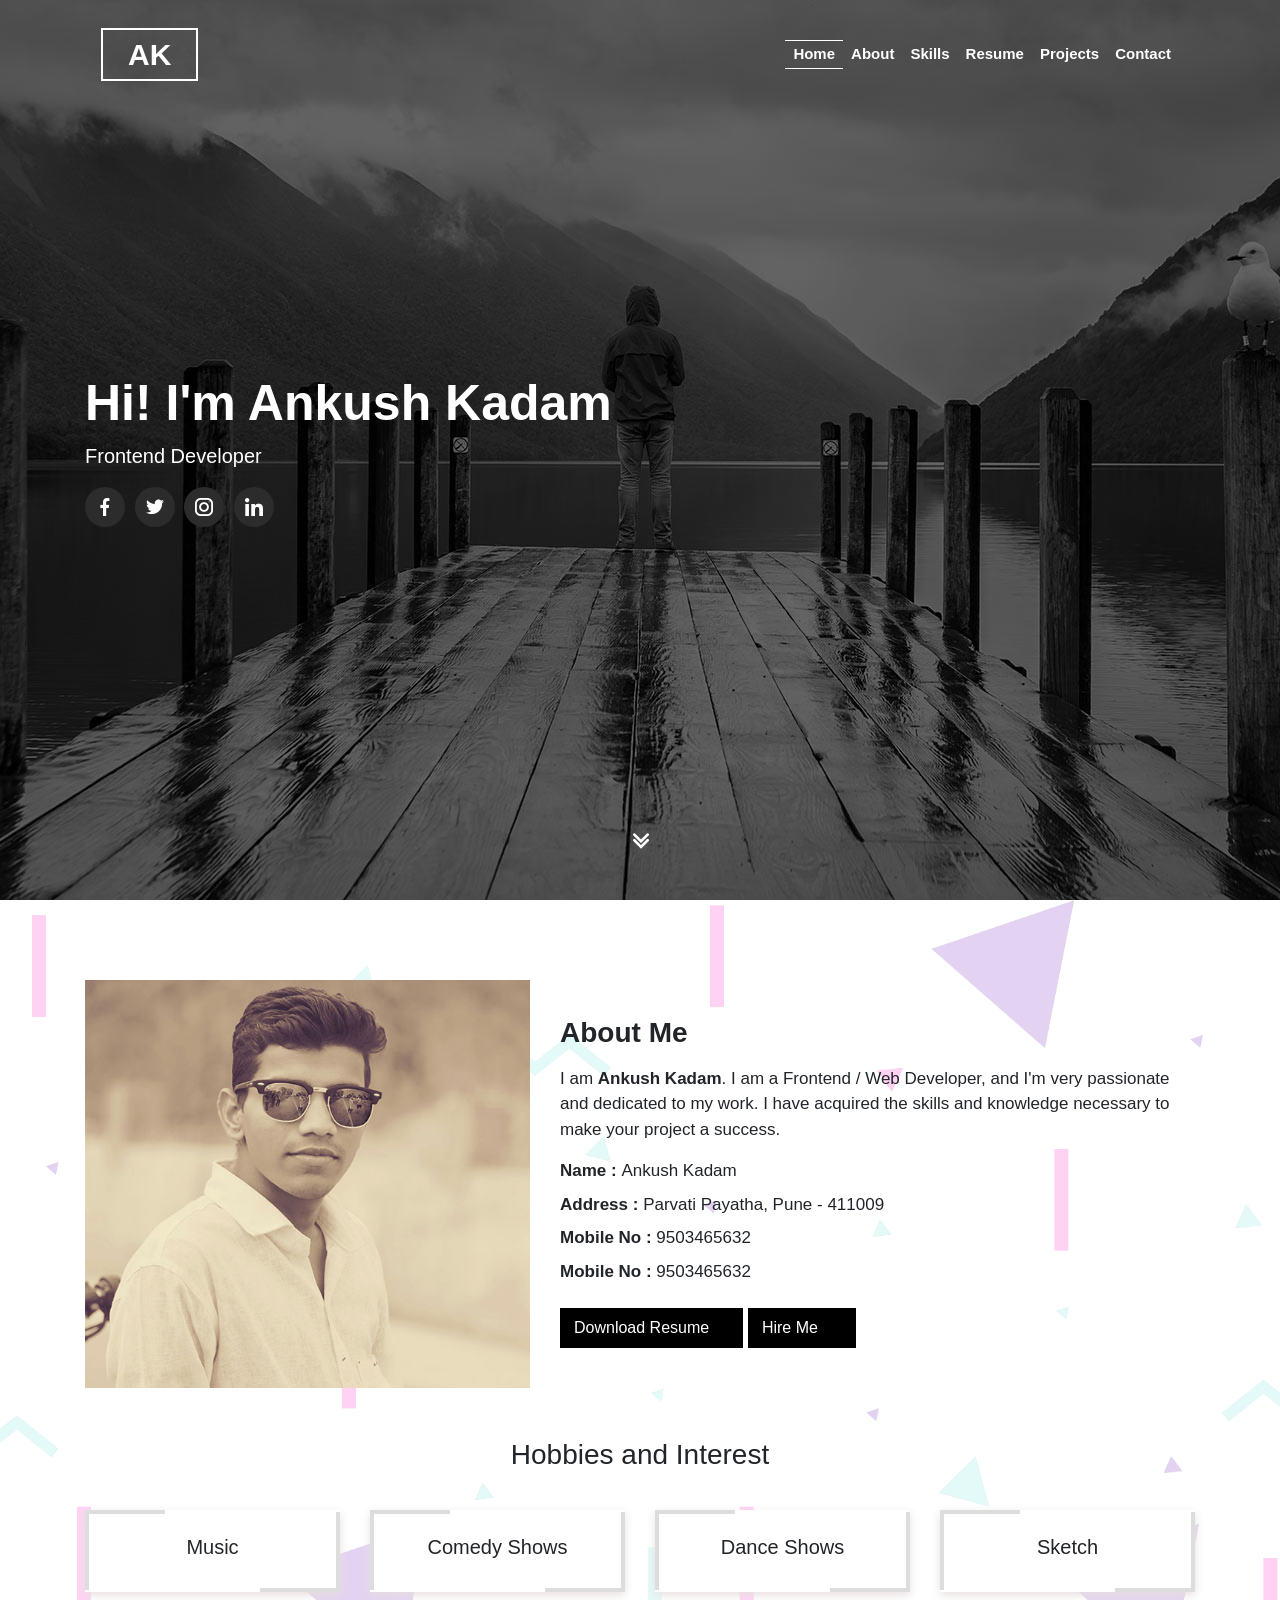
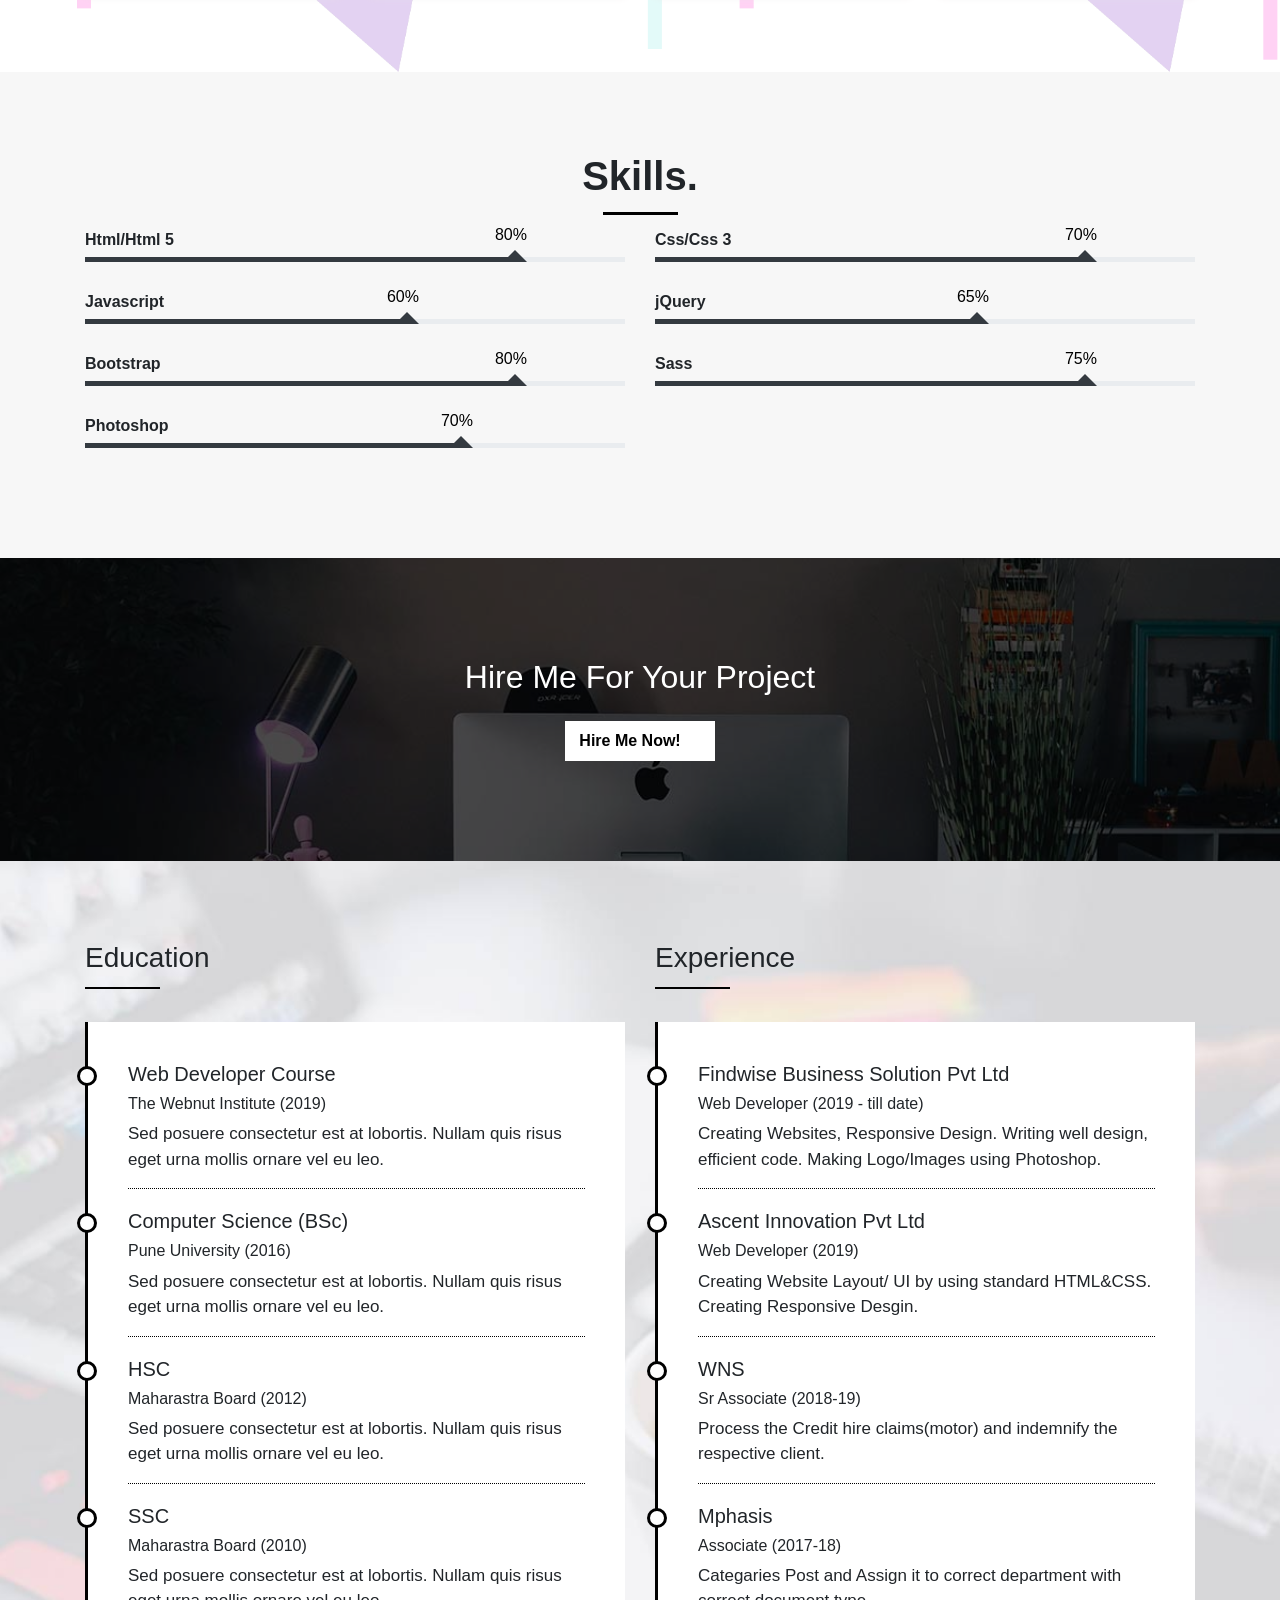
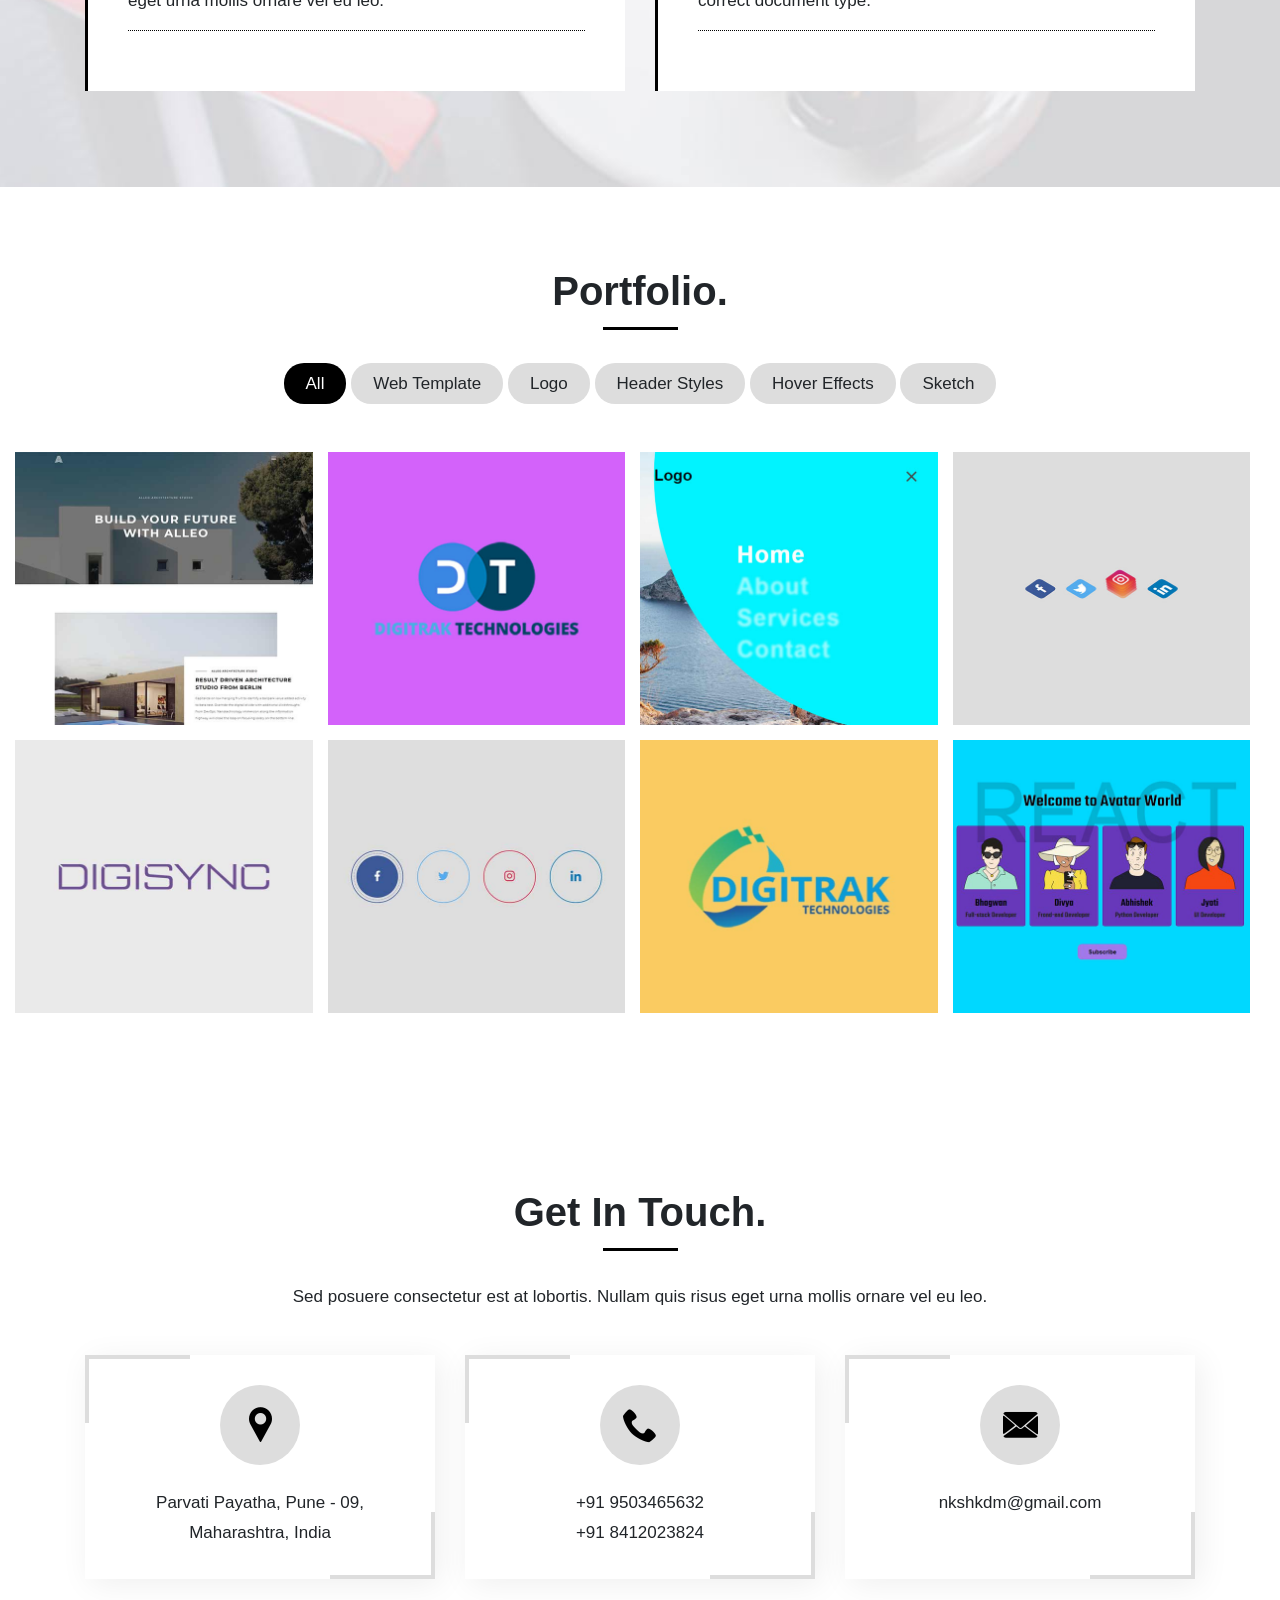
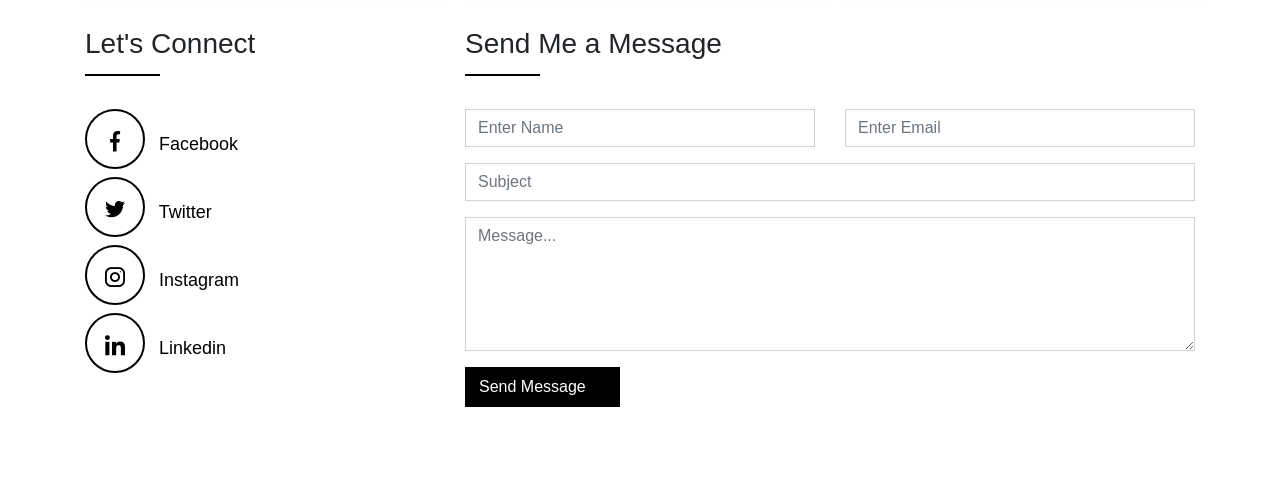
==== index.html @ 8e030d5e "added react project" ====
<!DOCTYPE html>
<html>
<head>
	<title>Portfolio</title>
	<meta charset="utf-8">
	<meta name="viewport" content="width=device-width, initial-scale=1">
	<!-- bootstrap Link-->
	<link rel="stylesheet" type="text/css" href="css/bootstrap.min.css">
	<!-- font Awesome cdn -->
	<link href="https://stackpath.bootstrapcdn.com/font-awesome/4.7.0/css/font-awesome.min.css" rel="stylesheet">
	<link rel="stylesheet" type="text/css" href="css/lightbox.css">
	<link rel="stylesheet" type="text/css" href="css/main.css">
</head>
<body data-spy="scroll" data-target=".navbar" data-offset="50">
	<header>
		<div class="container">
			<nav class="navbar navbar-expand-lg navbar-light">
			  	<a class="navbar-brand" href="index.html">AK</a>
			  	<button class="navbar-toggler" type="button" data-toggle="collapse" data-target="#navbarSupportedContent" aria-controls="navbarSupportedContent" aria-expanded="false" aria-label="Toggle navigation">
			    <span class="navbar-toggler-icon"></span>
			  	</button>

			  	<div class="collapse navbar-collapse" id="navbarSupportedContent">
				    <ul class="navbar-nav w-100 justify-content-end">
				      	<li class="nav-item"><a class="nav-link active" href="#banner">Home</a></li>
				      	<li class="nav-item"><a class="nav-link" href="#about">About</a></li>
				      	<li class="nav-item"><a class="nav-link" href="#skill">Skills</a></li>
				      	<li class="nav-item"><a class="nav-link" href="#resume">Resume</a></li>
				      	<li class="nav-item"><a class="nav-link" href="#project">Projects</a></li>
				      	<li class="nav-item"><a class="nav-link" href="#contact">Contact</a></li>
				    </ul>
				</div>
			</nav>
		</div>
	</header>
	<section class="banner" id="banner">
		<div class="container">
			<div class="banner-text">
				<h2>Hi! I'm Ankush Kadam</h2>
				<p>Frontend Developer</p>
				<div class="social-icon">
					<i class="icon-facebook" aria-hidden="true"></i>
					<i class="icon-twitter" aria-hidden="true"></i>
					<i class="icon-instagram" aria-hidden="true"></i>
					<i class="icon-linkedin" aria-hidden="true"></i>
				</div>
			</div>
			<div class="pulse">
				<a href="#about"><i class="icon-down" aria-hidden="true"></i></a>
			</div>
		</div>
	</section>
	<!-- about section -->
	<section id="about">
		<div class="container">
			<div class="about-us">
				<div class="row clearfix">
					<div class="col-md-5">
						<div class="about-image position-relative">
							<img src="image/about-img.jpg" alt="about-img" class="img-fluid d-block">
						</div>
					</div>
					<div class="col-md-7 d-flex align-items-center">
						<div class="about-text">
							<h3 class="mb-3">About Me</h3>
							<p>I am <span>Ankush Kadam</span>. I am a Frontend / Web Developer, and I'm very passionate and dedicated to my work. I have acquired the skills and knowledge necessary to make your project a success.</p>
							<ul class="list-unstyled">
								<li class="pb-2"><span>Name : </span> Ankush Kadam </li>
								<li class="pb-2"><span>Address : </span> Parvati Payatha, Pune - 411009</li>
								<li class="pb-2"><span>Mobile No : </span>9503465632</li>
								<li class="pb-2"><span>Mobile No : </span>9503465632</li>
							</ul>

							<div class="buttons">
								<a href="image/resume.jpg" download="" class="btn btn-custom mb-1">Download Resume<i class="icon-download ml-2" aria-hidden="true"></i></a>
								<a href="#contact" class="btn btn-custom mb-1">Hire Me <i class="icon-phone ml-2" aria-hidden="true"></i></a>
							</div>
						</div>
					</div>

					<!-- hobbies & interest -->
					<div class="col-md-12 mt-50">
						<h3 class="text-center font-weight-600">Hobbies and Interest</h3>
						<div class="hobbies row clearfix">
							<div class="col-lg-3 col-md-4 col-sm-6 col-xs-12">
								<div class="rectangle">
									<h5 class="text-center font-weight-600">Music</h5>
								</div>
							</div>
							<div class="col-lg-3 col-md-4 col-sm-6 col-xs-12">
								<div class="rectangle">
									<h5 class="text-center font-weight-600">Comedy Shows</h5>
								</div>
							</div>
							<div class="col-lg-3 col-md-4 col-sm-6 col-xs-12">
								<div class="rectangle">
									<h5 class="text-center font-weight-600">Dance Shows</h5>
								</div>
							</div>
							<div class="col-lg-3 col-md-4 col-sm-6 col-xs-12">
								<div class="rectangle">
									<h5 class="text-center font-weight-600">Sketch</h5>
								</div>
							</div>
						</div>
					</div>
				</div>
			</div>
		</div>
	</section>
	<!-- skills -->
	<section id="skill">
		<div class="container">
			<h1 class="text-center font-weight-bold position-relative">Skills.</h1>
			<div class="skills-wrapper">
				<div class="row clearfix">
					<div class="col-md-6">
						<h6 class="font-weight-bold">Html/Html 5</h6>
						<div class="progress">
  							<div class="progress-bar bg-dark position-relative overflow-visible" role="progressbar" style="width: 80%">
  								<div class="value">80%</div>
  							</div>
						</div>
						<h6 class="font-weight-bold">Javascript</h6>
						<div class="progress">
  							<div class="progress-bar bg-dark position-relative overflow-visible" role="progressbar" style="width: 60%">
  								<div class="value">60%</div>
  							</div>
						</div>
						<h6 class="font-weight-bold">Bootstrap</h6>
						<div class="progress">
  							<div class="progress-bar bg-dark position-relative overflow-visible" role="progressbar" style="width: 80%">
  								<div class="value">80%</div>
  							</div>
						</div>
						<h6 class="font-weight-bold">Photoshop</h6>
						<div class="progress">
  							<div class="progress-bar bg-dark position-relative overflow-visible" role="progressbar" style="width: 70%">
  								<div class="value">70%</div>
  							</div>
						</div>
					</div>
					<!-- second col -->
					<div class="col-md-6">
						<h6 class="font-weight-bold">Css/Css 3</h6>
						<div class="progress">
  							<div class="progress-bar bg-dark position-relative overflow-visible" role="progressbar" style="width: 80%">
  								<div class="value">70%</div>
  							</div>
						</div>
						<h6 class="font-weight-bold">jQuery</h6>
						<div class="progress">
  							<div class="progress-bar bg-dark position-relative overflow-visible" role="progressbar" style="width: 60%">
  								<div class="value">65%</div>
  							</div>
						</div>
						<h6 class="font-weight-bold">Sass</h6>
						<div class="progress">
  							<div class="progress-bar bg-dark position-relative overflow-visible" role="progressbar" style="width: 80%">
  								<div class="value">75%</div>
  							</div>
						</div>
					</div>
				</div>
			</div>
		</div>
	</section>
	<!-- Hire me -->
	<section id="hire">
		<div class="container">
			<div class="hire-text position-relative">
				<h2 class="text-white text-capitalize mb-4">Hire me for your Project</h2>
				<a href="#contact" class="btn btn-custom2">Hire Me Now!<i class="icon-arrow ml-2" aria-hidden="true"></i></a>
			</div>
		</div>
	</section>

	<!-- Education & Experience -->
	<section id="resume">
		<div class="container">
			<div class="resume-wrapper">
				<div class="row clearfix">
					<div class="col-md-6">
						<div class="resume-text">
							<h3 class="position-relative mb-5">Education</h3>
							<ul class="list-unstyled listing">
								<li class="listing-block">
									<h5>Web Developer Course</h5>
									<h6>The Webnut Institute (2019)</h6>
									<p>Sed posuere consectetur est at lobortis. Nullam quis risus eget urna mollis ornare vel eu leo.</p>
								</li>
								<li class="listing-block">
									<h5>Computer Science (BSc)</h5>
									<h6>Pune University (2016)</h6>
									<p>Sed posuere consectetur est at lobortis. Nullam quis risus eget urna mollis ornare vel eu leo.</p>
								</li>
								<li class="listing-block">
									<h5>HSC</h5>
									<h6>Maharastra Board (2012)</h6>
									<p>Sed posuere consectetur est at lobortis. Nullam quis risus eget urna mollis ornare vel eu leo.</p>
								</li>
								<li class="listing-block">
									<h5>SSC</h5>
									<h6>Maharastra Board (2010)</h6>
									<p>Sed posuere consectetur est at lobortis. Nullam quis risus eget urna mollis ornare vel eu leo.</p>
								</li>
							</ul>
						</div>
					</div>
					<!-- experience -->
					<div class="col-md-6">
						<div class="resume-text">
							<h3 class="position-relative mb-5">Experience</h3>
							<ul class="list-unstyled listing">
								<li class="listing-block">
									<h5>Findwise Business Solution Pvt Ltd</h5>
									<h6>Web Developer (2019 - till date)</h6>
									<p>Creating Websites, Responsive Design. Writing well design, efficient code. Making Logo/Images using Photoshop.</p>
								</li>
								<li class="listing-block">
									<h5>Ascent Innovation Pvt Ltd</h5>
									<h6>Web Developer (2019)</h6>
									<p>Creating Website Layout/ UI by using standard HTML&CSS. Creating Responsive Desgin.</p>
								</li>
								<li class="listing-block">
									<h5>WNS</h5>
									<h6>Sr Associate (2018-19)</h6>
									<p>Process the Credit hire claims(motor) and indemnify the respective client.</p>
								</li>
								<li class="listing-block">
									<h5>Mphasis</h5>
									<h6> Associate (2017-18)</h6>
									<p>Categaries Post and Assign it to correct department with correct document type.</p>
								</li>
							</ul>
						</div>
					</div>
				</div>
			</div>
		</div>
	</section>

	<!-- project -->
	<section id="project">
		<div class="container-fluid">
			<h1 class="text-center font-weight-bold position-relative">Portfolio.</h1>
			<div class="row clearfix mt-5 mb-4">
				<div class="text-center col-sm-12 ">
					<ul class="list-unstyled filter-list">
						<li class="d-inline-block active mb-2" data-filter='*'>All</li>
						<li class="d-inline-block mb-2" data-filter=".web">Web Template</li>
						<li class="d-inline-block mb-2" data-filter=".logo">Logo</li>
						<li class="d-inline-block mb-2" data-filter=".header-style">Header Styles</li>
						<li class="d-inline-block mb-2" data-filter=".hover">Hover Effects</li>
						<li class="d-inline-block mb-2" data-filter=".sketch">Sketch</li>
					</ul>
				</div>
			</div>

			<div class="gallery row no-gutters clearfix">
				<div class="col-lg-3 col-md-4 col-sm-6 web">
					<div class="image-gallery web mrb-15">
						<img src="image/alleo.jpg" alt="about-img" class="img-fluid d-block">
						<div class="image-overlay">
							<div class="image-overlay-info">
								<p>Technologies Used :</p>
								<h6>HTML and CSS</h6>
								<div class="icons">
									<a href="image/Alleo.jpg" target="_blank" class="popimg">
										<i class="icon-zoom-in"></i>									
									</a>
									<a href="">
										<i class="icon-link"></i>
									</a>	
								</div>
							</div>
						</div>
					</div>
				</div>
				<!-- 2 -->
				<div class="col-lg-3 col-md-4 col-sm-6 logo">
					<div class="image-gallery mrb-15">
						<img src="image/logos/digitrack.jpg" alt="about-img" class="img-fluid d-block">
						<div class="image-overlay">
							<div class="image-overlay-info">
								<p>Logo | Branding</p>
								<h6>Creative Design</h6>
								<div class="icons">
									<a href="image/logos/digitrack.jpg" data-lightbox="logo" class="popimg">
										<i class="icon-zoom-in"></i>									
									</a>
									<!-- <a href="">
										<i class="icon-link"></i>
									</a> -->	
								</div>
							</div>
						</div>
					</div>
				</div>
				<!-- 3 -->
				<div class="col-lg-3 col-md-4 col-sm-6 header-style">
					<div class="image-gallery mrb-15">
						<img src="header/image/header.jpg" alt="about-img" class="img-fluid d-block">
						<div class="image-overlay">
							<div class="image-overlay-info">
								<p>Header 1</p>
								<h6>Creative Design</h6>
								<div class="icons">
									<a href="header/image/header.jpg" data-lightbox="header-style" class="popimg">
										<i class="icon-zoom-in"></i>									
									</a>
									<a href="header/header1.html" target="_blank">
										<i class="icon-link"></i>
									</a>	
								</div>
							</div>
						</div>
					</div>
				</div>
				<!-- 4 -->
				<div class="col-lg-3 col-md-4 col-sm-6 hover">
					<div class="image-gallery mrb-15">
						<img src="hover-effects/image/hover-1.jpg" alt="about-img" class="img-fluid d-block">
						<div class="image-overlay">
							<div class="image-overlay-info">
								<p>Hover effects 2</p>
								<h6>Social Icons</h6>
								<div class="icons">
									<a href="hover-effects/image/hover-1.jpg" data-lightbox="hover" class="popimg">
										<i class="icon-zoom-in"></i>									
									</a>
									<a href="hover-effects/hover1.html" target="_blank">
										<i class="icon-link"></i>
									</a>	
								</div>
							</div>
						</div>
					</div>
				</div>
				<!-- 5 -->
				<div class="col-lg-3 col-md-4 col-sm-6 logo">
					<div class="image-gallery mrb-15">
						<img src="image/logos/digisync.jpg" alt="about-img" class="img-fluid d-block">
						<div class="image-overlay">
							<div class="image-overlay-info">
								<p>Logo | Branding</p>
								<h6>Creative Design</h6>
								<div class="icons">
									<a href="image/logos/digisync.jpg" data-lightbox="logo" class="popimg">
										<i class="icon-zoom-in"></i>									
									</a>
									<!-- <a href="">
										<i class="icon-link"></i>
									</a> -->	
								</div>
							</div>
						</div>
					</div>
				</div>
				<!-- 6 -->
				<div class="col-lg-3 col-md-4 col-sm-6 hover">
					<div class="image-gallery mrb-15">
						<img src="hover-effects/image/hover-2.jpg" alt="about-img" class="img-fluid d-block">
						<div class="image-overlay">
							<div class="image-overlay-info">
								<p>Hover Effect 2</p>
								<h6></h6>
								<div class="icons">
									<a href="hover-effects/image/hover-2.jpg" data-lightbox="hover" class="popimg">
										<i class="icon-zoom-in"></i>									
									</a>
									<a href="hover-effects/hover2.html" target="_blank">
										<i class="icon-link"></i>
									</a>	
								</div>
							</div>
						</div>
					</div>
				</div>
				<!-- 7 -->
				<div class="col-lg-3 col-md-4 col-sm-6 logo">
					<div class="image-gallery mrb-15">
						<img src="image/logos/digitrack1.jpg" alt="about-img" class="img-fluid d-block">
						<div class="image-overlay">
							<div class="image-overlay-info">
								<p>Logo | Branding</p>
								<h6>Creative Design</h6>
								<div class="icons">
									<a href="image/logos/digitrack1.jpg" data-lightbox="logo" class="popimg">
										<i class="icon-zoom-in"></i>									
									</a>
									<!-- <a href="">
										<i class="icon-link"></i>
									</a> -->	
								</div>
							</div>
						</div>
					</div>
				</div>
				<!-- 8 -->
				<div class="col-lg-3 col-md-4 col-sm-6 web">
					<div class="image-gallery mrb-15">
						<img src="image/react.jpg" alt="about-img" class="img-fluid d-block">
						<div class="image-overlay">
							<div class="image-overlay-info">
								<p>Technologies :</p>
								<h6>React Component with API</h6>
								<div class="icons">
									<a href="image/react.jpg" data-lightbox="portfolio" class="popimg">
										<i class="icon-zoom-in"></i>									
									</a>
									<a href="https://ankushkadam.github.io/reactproject/">
										<i class="icon-link"></i>
									</a>	
								</div>
							</div>
						</div>
					</div>
				</div>
			</div>
		</div>
	</section>
	<!-- end project -->

	<!-- contact us -->
	<section id="contact">
		<div class="container">
			<h1 class="text-center font-weight-bold position-relative">Get In Touch.</h1>
			<p class="text-center mt-5">Sed posuere consectetur est at lobortis. Nullam quis risus eget urna mollis ornare vel eu leo.</p>

			<div class="contact-wrapper mb-5">
				<div class="row clearfix">
					<div class="col-md-4 col-sm-6">
						<div class="square text-center">
							<i class="icon-pin" aria-hidden="true"></i>
							<div class="square-text">
								<p class="mb-1">Parvati Payatha, Pune - 09,</p>
								<p class="mb-1">Maharashtra, India</p>
							</div>
						</div>
					</div>
					<div class="col-md-4 col-sm-6">
						<div class="square text-center">
							<i class="icon-phone" aria-hidden="true"></i>
							<div class="square-text">
								<p class="mb-1">+91 9503465632</p>
								<p class="mb-1">+91 8412023824</p>
							</div>
						</div>
					</div>
					<div class="col-md-4 col-sm-6">
						<div class="square text-center">
							<i class="icon-mail" aria-hidden="true"></i>
							<div class="square-text">
								<p class="mb-1">nkshkdm@gmail.com</p>
								<p class="mb-1">&nbsp;</p>
							</div>
						</div>
					</div>
				</div>
			</div>
			<div class="form-wrapper">
				<div class="row clearfix">
					<div class="col-md-4 col-sm-12">
						<h3 class="position-relative mb-5">Let's Connect </h3>
						<ul class="list-unstyled contact-icon">
							<li class="mb-2"><a href=""><i class="icon-facebook" aria-hidden="true"></i> Facebook</a></li>
							<li class="mb-2"><a href=""><i class="icon-twitter" aria-hidden="true"></i> Twitter</a></li>
							<li class="mb-2"><a href=""><i class="icon-instagram" aria-hidden="true"></i> Instagram</a></li>
							<li class="mb-2"><a href=""><i class="icon-linkedin" aria-hidden="true"></i> Linkedin</a></li>
						</ul>
					</div>
					<div class="col-md-8 col-sm-12">
						<h3 class="position-relative mb-5">Send Me a Message </h3>
						<div class="form">
							<form action="https://formspree.io/nkshkdm@gmail.com" method="POST">
								<div class="row clearfix">
									<div class="form-group col-md-6 col-sm-6">
										<input type="text" name="name" class="form-control" placeholder="Enter Name" />
									</div>
									<div class="form-group col-md-6 col-sm-6">
										<input type="email" name="email" class="form-control" placeholder="Enter Email"/>
									</div>
									<div class="form-group col-md-12 col-sm-12">
										<input type="text" name="subject" class="form-control" placeholder="Subject"/>
									</div>
									<div class="form-group col-md-12 col-sm-12">
										<textarea class="form-control" rows="5" name="message" placeholder="Message..."></textarea>
									</div>
								</div>
								<div class="buttons">
									<button type="submit" class="btn btn-custom"> Send Message<i class="icon-arrow ml-2" aria-hidden="true"></i></button>
								</div>
							</form>
						</div>
					</div>
				</div>
			</div>
		</div>
	</section>

	


<!-- jQuery first, then Popper.js, then Bootstrap JS -->
<script src="js/jquery-3.4.1.min.js"></script>
<script src="js/bootstrap.min.js"></script>
<script src="js/lightbox.js"></script>
<script src="js/isotope.pkgd.min.js"></script>
<script >
	window.addEventListener('scroll', function(){
		var header = document.querySelector('header');
		header.classList.toggle('sticky', window.scrollY >0);
	})
</script>
<script>
	$(document).ready(function(){
		$('.navbar-toggler-icon').on('click',function(){
			var nav = document.querySelector('nav');
			nav.classList.toggle('open');
		});


		// $('.collapse ul li a').click(function(){
		// 	$('.show').css('opacity','0');
		// 	$('nav').toggleClass('open');		
		// });

		// $('.navbar-light .navbar-toggler').click(function(){
		// 	$('.show').css('opacity','1');
		// });
		
	});


	$('.filter-list li').click(function(){
		$('.filter-list li').removeClass('active');
		$(this).addClass('active');


		var selector = $(this).attr('data-filter');
		$('.gallery').isotope({
			filter: selector
		});
		return false;
	});

</script>

</body>
</html>
---- css/main.css ----
/*Flaticons css*/
@font-face {
  font-family: 'icomoon';
  src:  url('fonts/icomoon.eot?i0d7o4');
  src:  url('fonts/icomoon.eot?i0d7o4#iefix') format('embedded-opentype'),
    url('fonts/icomoon.ttf?i0d7o4') format('truetype'),
    url('fonts/icomoon.woff?i0d7o4') format('woff'),
    url('fonts/icomoon.svg?i0d7o4#icomoon') format('svg');
  font-weight: normal;
  font-style: normal;
  font-display: block;
}

[class^="icon-"], [class*=" icon-"] {
  /* use !important to prevent issues with browser extensions that change fonts */
  font-family: 'icomoon' !important;
  speak: none;
  font-style: normal;
  font-weight: normal;
  font-variant: normal;
  text-transform: none;
  line-height: 1;

  /* Better Font Rendering =========== */
  -webkit-font-smoothing: antialiased;
  -moz-osx-font-smoothing: grayscale;
}

.icon-arrow:before {
  content: "\e900";
}
.icon-down:before {
  content: "\e901";
}
.icon-download:before {
  content: "\e902";
}
.icon-facebook:before {
  content: "\e903";
}
.icon-instagram:before {
  content: "\e904";
}
.icon-link:before {
  content: "\e905";
}
.icon-linkedin:before {
  content: "\e906";
}
.icon-mail:before {
  content: "\e907";
}
.icon-phone1:before {
  content: "\e908";
}
.icon-pin:before {
  content: "\e909";
}
.icon-search:before {
  content: "\e90a";
}
.icon-twitter:before {
  content: "\e90b";
}
.icon-zoom-in:before {
  content: "\e90c";
}
.icon-phone:before {
  content: "\e942";
}


/*Flaticons end*/
*{
	margin: 0;
	padding: 0;
	-webkit-box-sizing:border-box;
            box-sizing:border-box;
	scroll-behavior: smooth;
}
body{
	font-size: 17px;
}
header{
	position: fixed;
	width: 100%;
	z-index: 1;
	padding: 20px 0px;
}
.navbar-nav li a{
	color: #fff!important;
	font-size: 15px;
	font-weight: 600;
	position: relative;
}
.navbar-nav li a:before,
.navbar-nav li a:after
{
	content: "";
	position: absolute;
	height: 1px;
	width: 0%;
	background: #fff;
	-webkit-transition: all 0.5s ease-in-out 0s;
    -o-transition: all 0.5s ease-in-out 0s;
    transition: all 0.5s ease-in-out 0s;
}
.navbar-nav li a:before{
	top: 5px;
	right: 0px;
}
.navbar-nav li a.active:before,
.navbar-nav li a.active:after{
	width: 100%;
}
.navbar-nav li a:hover:before{
	width: 100%;
}
.navbar-nav li a:after{
	bottom: 5px;
	left: 0px;
}
.navbar-nav li a:hover:after{
	width: 100%;
}
.navbar-light .navbar-brand{
	color: #fff;
	font-size:30px;
	font-weight: 900;
    padding: 2px 25px 2px 25px;
    border: 2px solid;
}
.navbar-light .navbar-brand:hover{
	background: #000;
	color: #fff;
	border:2px solid #000;
}
.navbar-light .navbar-toggler-icon{
	background-image: none;
	height: 2px;
	width: 25px;
	background: #fff;
	position: relative;
	-webkit-transition: .5s;
 	-o-transition: .5s;
 	transition: .5s;
}
.open .navbar-toggler-icon{
	background: rgba(255,255,255,0);
}
.navbar-light .navbar-toggler-icon:before,
.navbar-light .navbar-toggler-icon:after{
	position: absolute;
	height: 2px;
	width: 25px;
	content: "";
	background: #fff;
	left: 0;
	-webkit-transform: rotate(0deg);
    -ms-transform: rotate(0deg);
    transform: rotate(0deg);
	-webkit-transition: all 0.5s ease-in-out 0s;
	-o-transition: all 0.5s ease-in-out 0s;
	transition: all 0.5s ease-in-out 0s;;
}
.navbar-light .navbar-toggler-icon:before{
	top: -8px;
}
.navbar-light .navbar-toggler-icon:after{
	bottom: -8px;
}

.open .navbar-toggler-icon:before{
	top: 0px;
	-webkit-transform: rotate(-45deg);
	-ms-transform: rotate(-45deg);
	transform: rotate(-45deg);
}
 .open  .navbar-toggler-icon:after{
	bottom: 0px;
	-webkit-transform: rotate(45deg);
    -ms-transform: rotate(45deg);
    transform: rotate(45deg);
}

.navbar-toggler{
	font-size: .25rem;
	line-height: 7;
	background: #000;
}
.navbar-light .navbar-toggler{
	border-color: transparent!important;
	color: transparent!important;
	outline: none;
}
/*sticky header*/
header.sticky{
	padding: 0px;
	background: #fff;
	-webkit-box-shadow: 0px 1px 4px 0px #e5e5e5;
    box-shadow: 0px 1px 4px 0px #e5e5e5;
}
header.sticky .navbar-nav li a{
	color: #000 !important;
}
header.sticky .navbar-light .navbar-brand{
	color: #000;
	border:2px solid;
	font-size: 25px;
	padding: 0px 25px 0px 25px;
}
header.sticky .navbar-light .navbar-brand:hover{
	background: #000;
	color: #fff;
	border:2px solid #fff;
}
header.sticky .navbar-nav li a:before,
header.sticky .navbar-nav li a:after{
	background: #000;
}

/*banner section*/
.banner{
	background: url(../image/banner2.jpg) no-repeat center center;
	background-size:cover;
	overflow: hidden;
	position: relative;
	height: 100vh;
	margin-bottom:80;
}
.banner:before{
	content: "";
	position: absolute;
	top: 0;
	left: 0;
	right: 0;
	bottom: 0;
	background: rgba(0,0,0,0.6);
}
.banner-text{
	position: absolute;
	top: 50%;
	-webkit-transform: translateY(-50%);
    -ms-transform: translateY(-50%);
    transform: translateY(-50%);
	color: #fff;
}
.banner-text h2{
	font-size: 50px;
	font-weight: 600;
}
.banner-text p{font-size: 20px;}
.social-icon i{
	height: 40px;
	width: 40px;
	background: #2c2c2d;
	line-height: 40px;
	border-radius: 50%;
	margin-right: 5px;
	font-size: 18px;
	text-align: center;
	display: inline-block;
}
.social-icon i:hover{
	background: #000;
	color: #fff;
}
.pulse{
	position: absolute;
	text-align: center;
	bottom: 40px;
	right: 0;
	left: 0;
}
.pulse a{
	color: #fff;
	font-size: 30px;
}
.pulse a i{
	font-size: 16px;
	display: inline-block;
	height: 15px;
    width: 15px;
    line-height: 15px;
    border-radius: 50%;
    -webkit-animation-name:pulse;
    animation-name:pulse;
 	-webkit-animation-duration:1500ms;
    animation-duration:1500ms;
 	-webkit-animation-fill-mode:forwards;
    animation-fill-mode:forwards;
 	-webkit-animation-iteration-count:infinite;
    animation-iteration-count:infinite;
}
@keyframes pulse{
	0%{-webkit-box-shadow: 0px 0px 0px 0px rgba(255,255,255,0.3);
         box-shadow: 0px 0px 0px 0px rgba(255,255,255,0.3);}
	25%{-webkit-box-shadow: 0px 0px 0px 40px rgba(255,255,255,0);
         box-shadow: 0px 0px 0px 40px rgba(255,255,255,0);}
	50%{ -webkit-box-shadow: 0px 0px 0px 10px rgba(255,255,255,0);
         box-shadow: 0px 0px 0px 10px rgba(255,255,255,0);}
	75%{ -webkit-box-shadow: 0px 0px 0px 0px rgba(255,255,255,0);
         box-shadow: 0px 0px 0px 0px rgba(255,255,255,0);}
}
/*about*/
#about{
	background: url(../image/overlay.png)no-repeat center center;
	background-size: cover;
	padding:80px 0px;
}
#about .about-text h3{
	font-weight: 700;
}
#about .about-text p span{
	font-weight: 700;
}
#about .about-text ul li span{
	font-weight: 700;
}
.btn-custom{
	background: #000;
	border:2px solid #000;
	color: #fff;
	border-radius: 0px;
	position: relative;
	overflow: hidden;
}
.btn-custom:hover{
	background: transparent;
	color: #000;
}
.buttons a:before,
#hire a:before,
.buttons button:before{
	content: "";
	position: absolute;
	height: 100%;
	width: 0%;
	background: #000;
	top: 0;
	left:-25px;
	-webkit-transform: skewX(50deg);
    -ms-transform: skewX(50deg);
    transform: skewX(50deg);
 	-webkit-transition: all 0.5s linear 0s;
 	-o-transition: all 0.5s linear 0s;
 	transition: all 0.5s linear 0s;
}
.buttons a:hover:before,
#hire a:hover:before,
.buttons button:hover:before{
	width: 100%;
	left: 0px;
	background: transparent;
}
.mt-50{margin-top:50px;}
.about-image:before{
	content: "";
	position: absolute;
	left: 0;
	top: 0;
	height: 100%;
	width: 100%;
	background: #000;
	opacity: 0;
	z-index:-1;
	-webkit-transition: all 0.5s ease-in-out 0s;
 	-o-transition: all 0.5s ease-in-out 0s;
 	transition: all 0.5s ease-in-out 0s;
}
.about-us:hover .about-image:before{
	left: -15px;
	top:-15px;
	opacity: 1;
}
.rectangle{
	position: relative;
	padding: 25px;
	box-shadow: 0px 3px 9px 0px #e7dfdf;
	background: #fff;
	margin-top: 30px;
}
.rectangle:before,
.rectangle:after{
	content: "";
	position: absolute;
	height: 80px;
	width: 80px;
	-webkit-transition: all 0.5s ease-in-out 0s;
 	-o-transition: all 0.5s ease-in-out 0s;
 	transition: all 0.5s ease-in-out 0s;
}
.rectangle:before{
	border-top:4px solid #ddd;
	border-left:4px solid #ddd;
	top: 0;
	left: 0;
}
.rectangle:after{
	border-right:4px solid #ddd;
	border-bottom:4px solid #ddd;
	right: 0;
	bottom: 0;
}
.rectangle:hover:before,
.rectangle:hover:after{
	width: 120px;
	height: 60px;
	border-color: #000;
}
/*skill section*/
#skill{
	background: #f7f7f7;
	padding: 80px 0px;
}
h1:after{
	position: absolute;
    content: "";
    height: 3px;
    width: 75px;
    background: #000;
    margin: 0px auto;
    bottom: -15px;
    left: 0;
    right: 0;
}
.skills-wrapper{
	margin-top: 30px;
}
.progress{
	height: 5px;
	border-radius: 0px;
	overflow: visible;
	margin-bottom: 30px;
}
.progress-bar .value{
	position: absolute;
	content: "";
	right: -10px;
	color: #000;
	bottom: 15px;
	font-size: 16px;
}
.progress-bar:after{
	content: "";
    position: absolute;
    right: -10px;
    bottom: 0;
    border-bottom: 12px solid #343a40;
    border-left: 12px solid transparent;
    border-right: 12px solid transparent;
}
/*Hire*/
#hire{
	padding: 100px 0px;
	background: url(../image/bg1.jpg) no-repeat center center;
	background-size: cover;
	position: relative;
	text-align: center;
}
#hire:before{
	position: absolute;
	content: "";
	left: 0;
	right: 0;
	bottom: 0;
	top: 0;
	background: rgba(0,0,0,0.7);
}
.btn-custom2{
	background: #fff;
	border:2px solid #fff;
	color: #000;
	font-size: 16px;
	font-weight: 600;
	border-radius: 0px;
	position: relative;
	overflow: hidden;
}
.btn-custom2:hover{
	background: transparent;
	color: #fff;
}
.btn-custom2 i,
.btn-custom i{
	visibility: hidden;
	font-size: 12px;
}
.btn-custom2:hover i,
.btn-custom:hover i{
	visibility: visible;
}
/*Education & Experience*/
#resume{
	padding: 80px 0px;
	background: url(../image/bg3.jpg) no-repeat center center;
	background-size: cover;
}
.resume-text h3:after,
.form-wrapper h3:after{
	content: "";
	position: absolute;
	width: 75px;
	height: 2px;
	bottom: -15px;
	left: 0;
	background:#000;
}
.listing{
	padding: 40px;
	border-left: 3px solid #000;
	background: #fff;
}
.listing-block{
	border-bottom: 1px dotted #000;
	margin-bottom: 20px;
}
.listing li{position: relative;}
.listing li:before{
	position: absolute;
	content: "";
	left: -51px;
	top: 4px;
	height: 20px;
	width: 20px;
	border: 3px solid #000;
	background: #fff;
	border-radius: 50%;
}
.listing li:hover:before{
	background: #000; 
}
/*projects*/
#project{
	padding: 80px 0px;
}
.filter-list li{
	padding: 8px 22px;
	background: #ddd;
	border-radius: 20px;
	-webkit-transition: all .5s ease-in-out 0s;
 	-o-transition: all .5s ease-in-out 0s;
 	transition: all .5s ease-in-out 0s;
}
.filter-list li.active,
.filter-list li:hover{
	background: #000;
	color: #fff;
	cursor: pointer;
}
.image-gallery{
	position: relative;
	overflow: hidden;
}
.image-gallery img{
	transition: all .5s ease-in-out 0s;
}
.image-gallery:hover img{
	transform: scale(1.2);
}
.image-gallery .image-overlay{
	position: absolute;
	background: #fff;
	-webkit-transform: scale(0.9);
    -ms-transform: scale(0.9);
    transform: scale(0.9);
	left: 0;
	right: 0;
	top: 0;
	bottom: 0;
	opacity: 0;
	transition: all 0.5s ease-in-out 0s;
}
.image-gallery:hover .image-overlay{
	opacity: 1;
}
.image-gallery .image-overlay-info{
	position: absolute;
	-webkit-box-pack:center;
    -ms-flex-pack:center;
    justify-content:center;
	align-items: center;
	display:-webkit-box;
 	display:-ms-flexbox;
 	display:flex;
	-webkit-box-orient:vertical;
 	-webkit-box-direction:normal;
    -ms-flex-direction:column;
    flex-direction:column;
	width: 100%;
	height: 100%;
}
.icons i{
	display: inline-block;
	height: 35px;
	width: 35px;
	line-height: 35px;
	border: .5px solid #000;
	text-align: center;
	color: #000;
	-webkit-transition: all .5s ease-in-out 0s;
 	-o-transition: all .5s ease-in-out 0s;
 	transition: all .5s ease-in-out 0s;
}
.icons i:hover{
	border-radius: 50%;
	background: #000;
	color: #fff;
}
.mrb-15{
	margin: 0px 15px 15px 0px;
}

/*project end*/

/*contact us*/
#contact{
	padding: 80px 0px;
}
.square{
	position: relative;
	padding: 30px;
	box-shadow:5px 5px 30px 0px #efefef;
	background: #fff;
	margin-top: 30px;
	transition: all 0.5s ease-in-out 0s;
}
.square:hover{
	transform: translateY(-10px);
}
.square:before,
.square:after{
	content: "";
	position: absolute;
	height: 30%;
	width: 30%;
	transition: all 0.5s ease-in-out 0s;
}
.square:before{
	border-top:4px solid #ddd;
	border-left:4px solid #ddd;
	top: 0;
	left: 0;
}
.square:after{
	border-right:4px solid #ddd;
	border-bottom:4px solid #ddd;
	right: 0;
	bottom: 0;
}
.square:hover:before,
.square:hover:after{
	height: 100%;
	width: 100%;
	border-color: #cecece;
}
.square i{
	height: 80px;
	width: 80px;
	border-radius: 50%;
	background: #ddd;
	color: #000;
	font-size: 35px;
	line-height: 80px;
	margin-bottom: 25px;
	display: inline-block;
	transition: all 0.5s ease-in-out 0s;
}
.square:hover i{
	background: #000;
	color: #fff;
}
.contact-icon li a{
	color: #000;
	font-size: 18px;
	text-decoration: none;
}
.contact-icon li a i{
	color: #000;
	height: 60px;
	width: 60px;
	line-height: 60px;
	margin-right: 9px;
	font-size: 20px;
	text-align: center;
	border-radius: 50%;
	display: inline-block;
	background:#fff;
	border:2px solid #000;
}
.contact-icon li:hover a i{
	color: #fff;
	background: #000;
}
.form-control{
	border-radius: 0px;
}
.form-control:focus{
	border:2px solid #000;
	box-shadow: none;
}
/*contact end*/

@media screen and (max-width: 991px){
	.navbar-collapse{
    	background: #000;
    	padding: 15px;
	}
	header.sticky .navbar-nav li a{
		color: #fff !important;
	}
	header.sticky .navbar-nav li a:before,
	header.sticky .navbar-nav li a:after{
		background: #fff;
	}
}
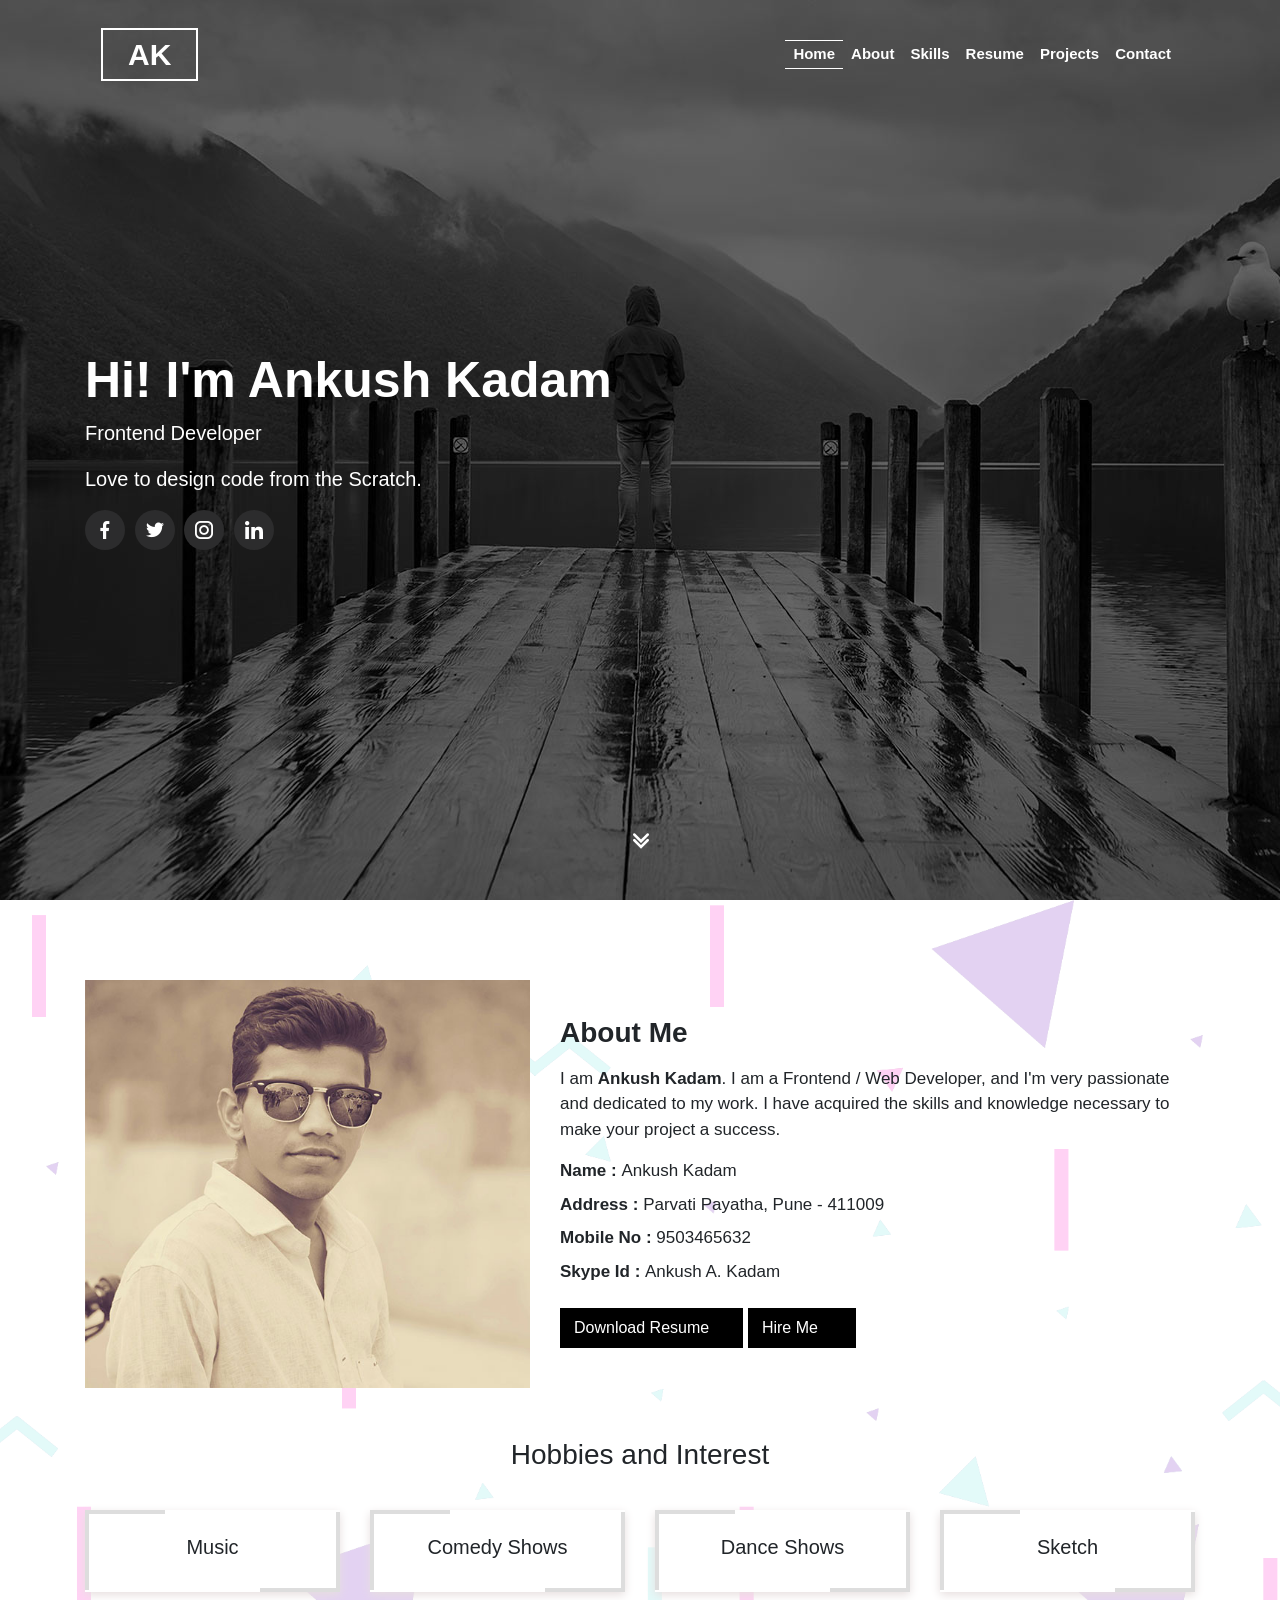
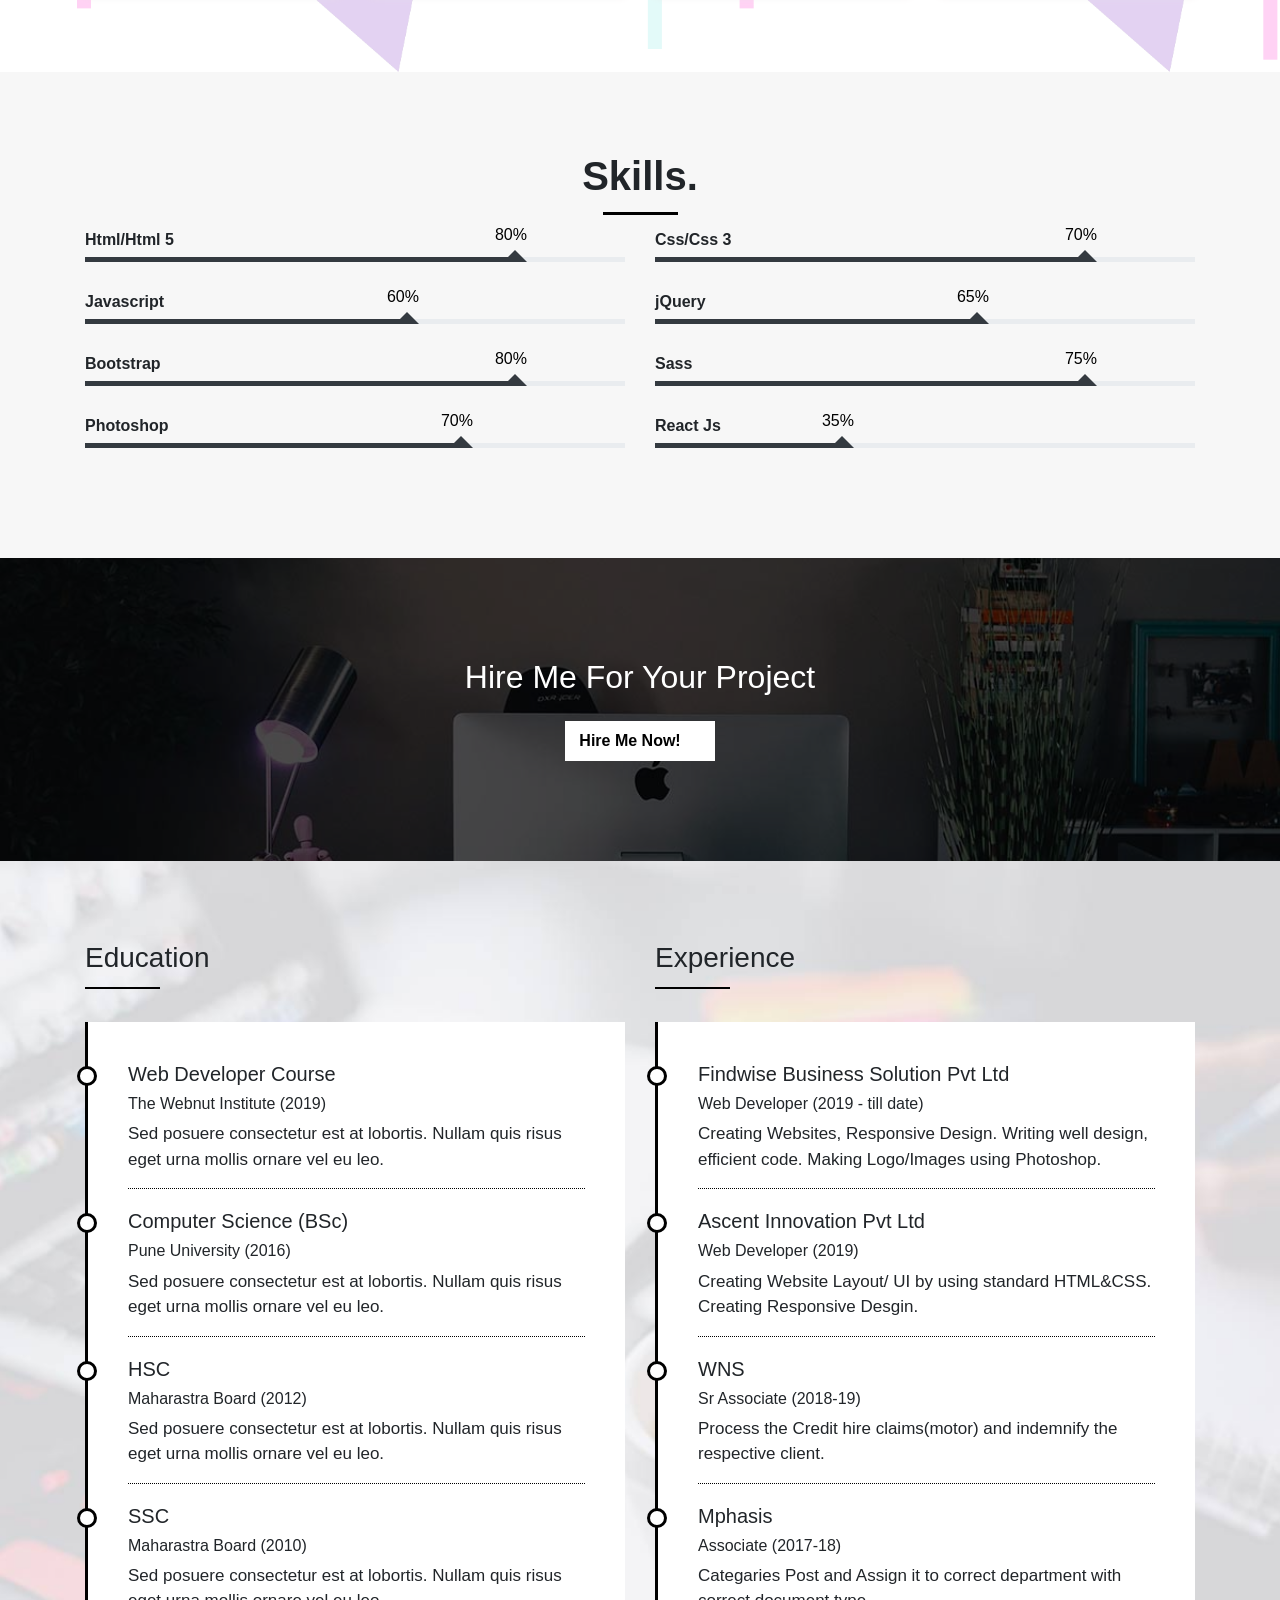
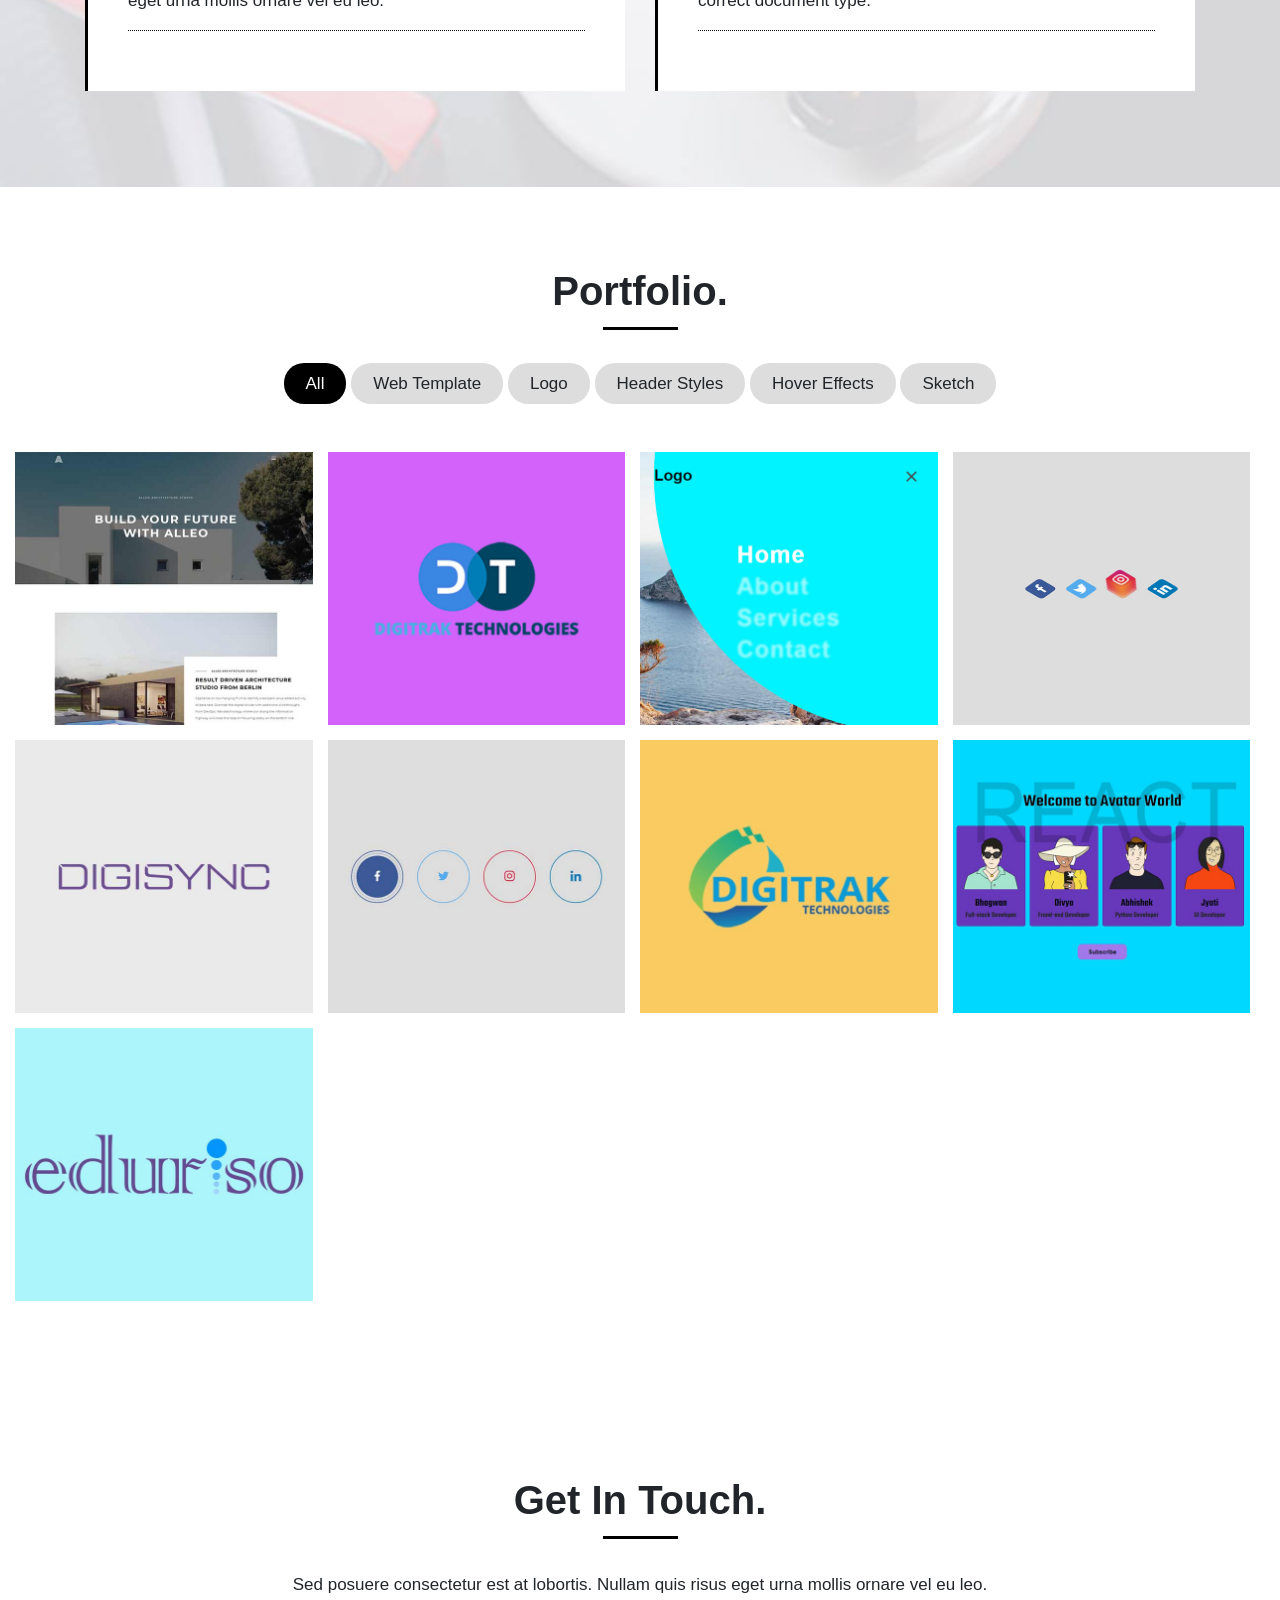
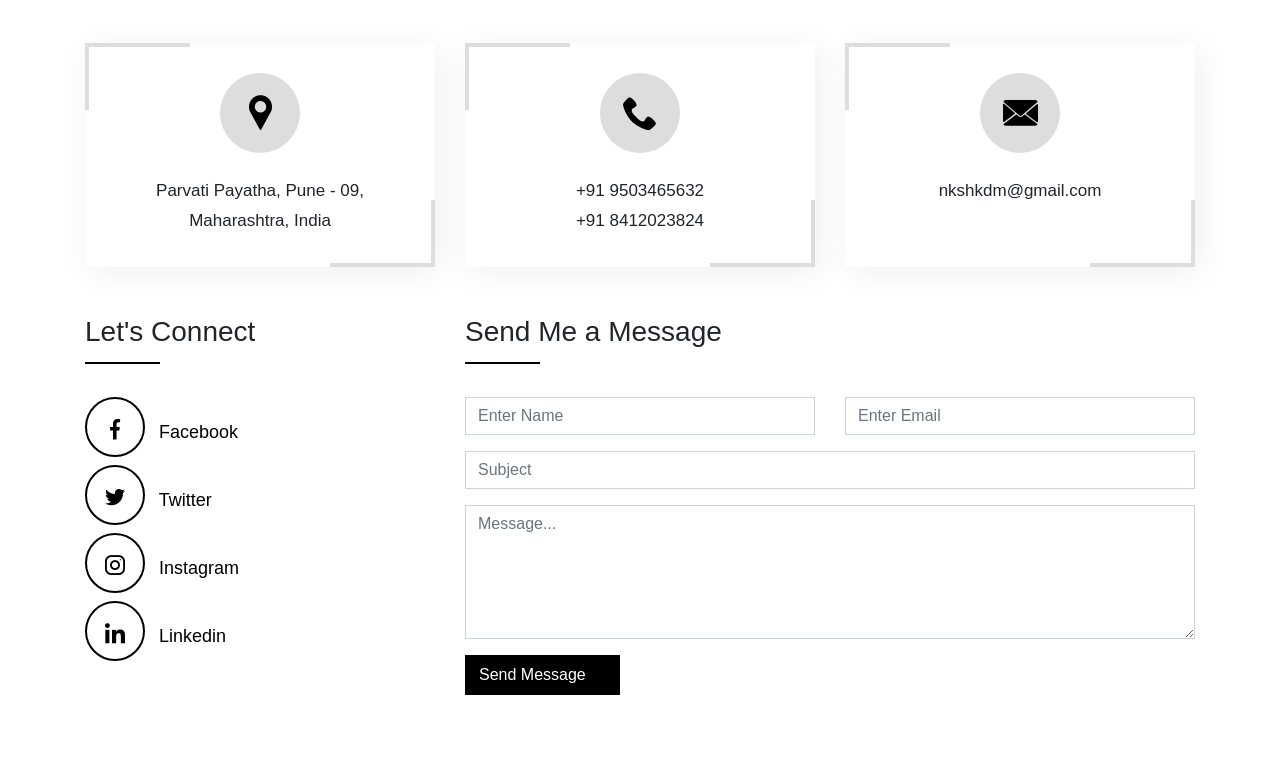
==== commit a9e77e1b: "added newly created logo" ====
--- a/index.html
+++ b/index.html
@@ -38,6 +38,7 @@
 			<div class="banner-text">
 				<h2>Hi! I'm Ankush Kadam</h2>
 				<p>Frontend Developer</p>
+				<p>Love to design code from the Scratch.</p>
 				<div class="social-icon">
 					<i class="icon-facebook" aria-hidden="true"></i>
 					<i class="icon-twitter" aria-hidden="true"></i>
@@ -68,7 +69,7 @@
 								<li class="pb-2"><span>Name : </span> Ankush Kadam </li>
 								<li class="pb-2"><span>Address : </span> Parvati Payatha, Pune - 411009</li>
 								<li class="pb-2"><span>Mobile No : </span>9503465632</li>
-								<li class="pb-2"><span>Mobile No : </span>9503465632</li>
+								<li class="pb-2"><span>Skype Id : </span>Ankush A. Kadam</li>
 							</ul>
 
 							<div class="buttons">
@@ -158,6 +159,13 @@
 						<div class="progress">
   							<div class="progress-bar bg-dark position-relative overflow-visible" role="progressbar" style="width: 80%">
   								<div class="value">75%</div>
+  							</div>
+						</div>
+
+						<h6 class="font-weight-bold">React Js</h6>
+						<div class="progress">
+  							<div class="progress-bar bg-dark position-relative overflow-visible" role="progressbar" style="width: 35%">
+  								<div class="value">35%</div>
   							</div>
 						</div>
 					</div>
@@ -412,6 +420,26 @@
 									<a href="https://ankushkadam.github.io/reactproject/">
 										<i class="icon-link"></i>
 									</a>	
+								</div>
+							</div>
+						</div>
+					</div>
+				</div>
+
+				<div class="col-lg-3 col-md-4 col-sm-6 logo">
+					<div class="image-gallery mrb-15">
+						<img src="image/logos/eduriso.jpg" alt="about-img" class="img-fluid d-block">
+						<div class="image-overlay">
+							<div class="image-overlay-info">
+								<p>Logo | Branding</p>
+								<h6>Creative Design</h6>
+								<div class="icons">
+									<a href="image/logos/eduriso.jpg" data-lightbox="logo" class="popimg">
+										<i class="icon-zoom-in"></i>									
+									</a>
+									<!-- <a href="">
+										<i class="icon-link"></i>
+									</a> -->	
 								</div>
 							</div>
 						</div>
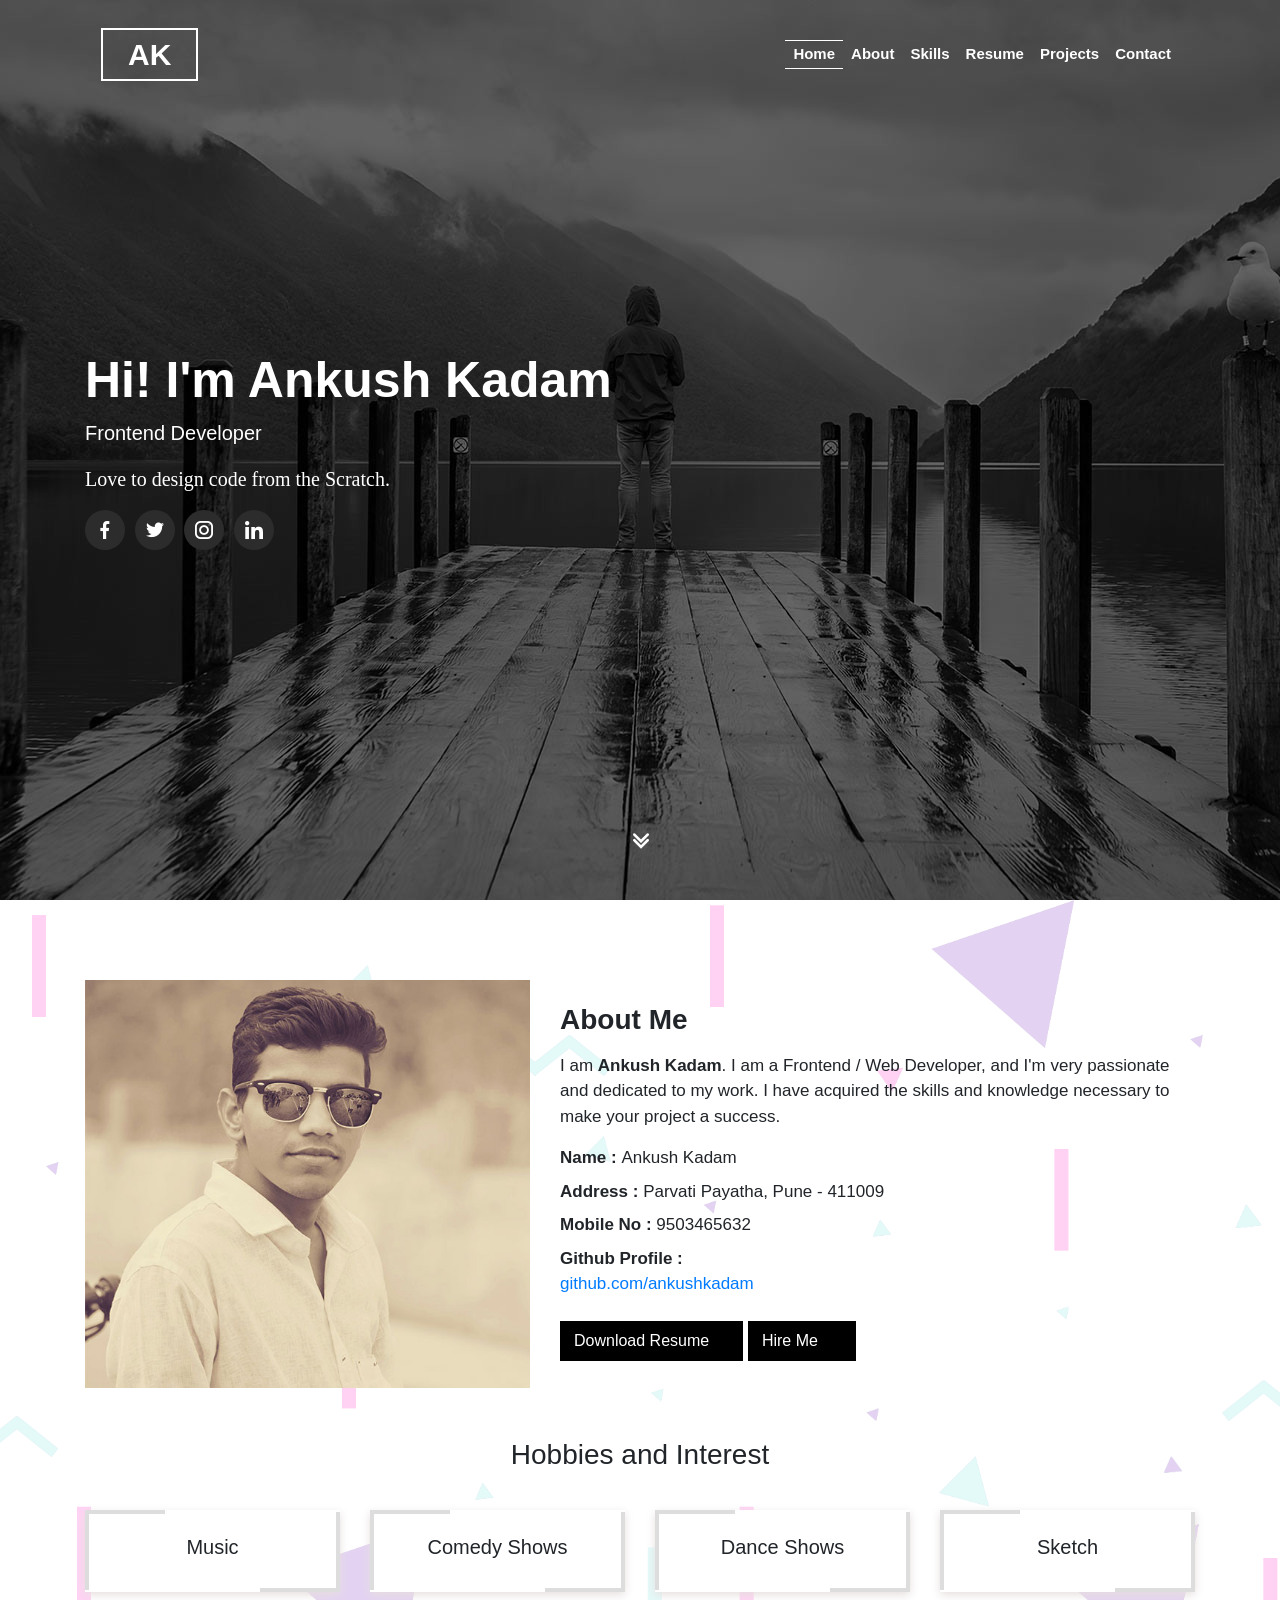
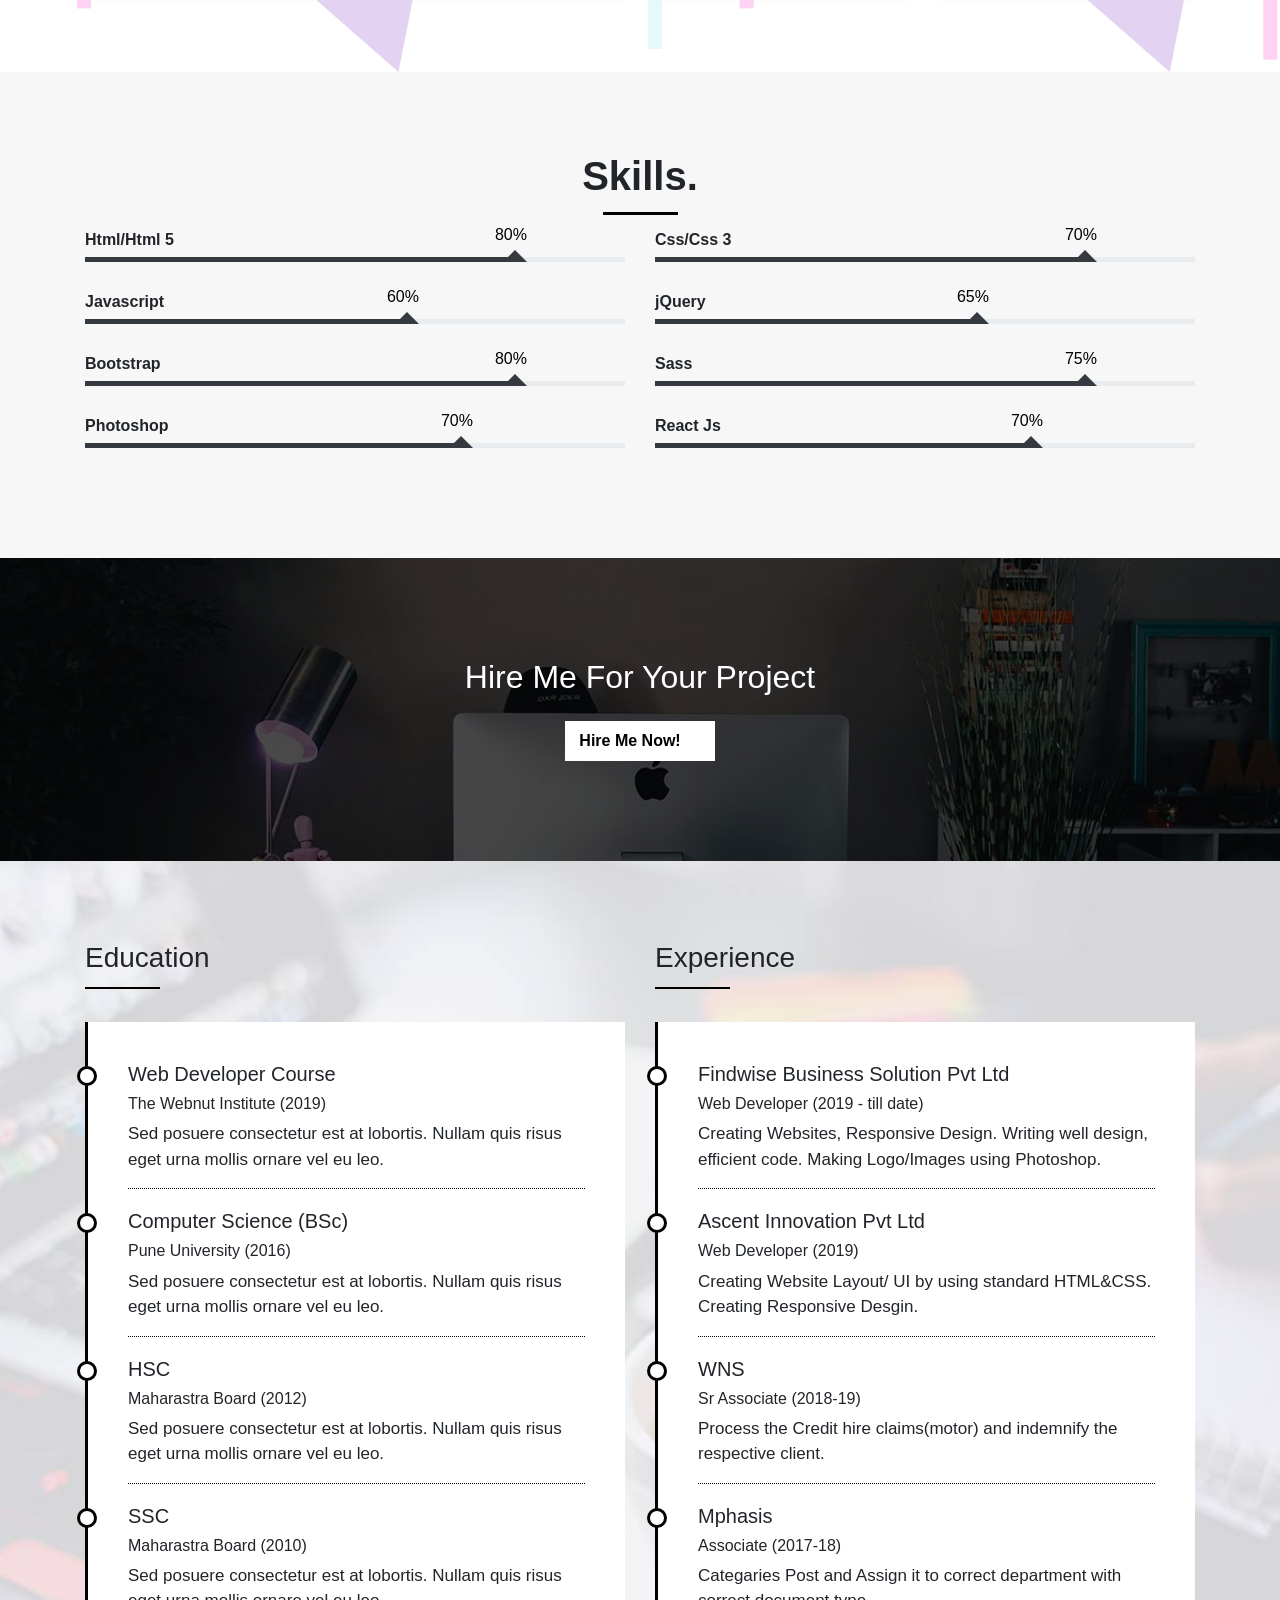
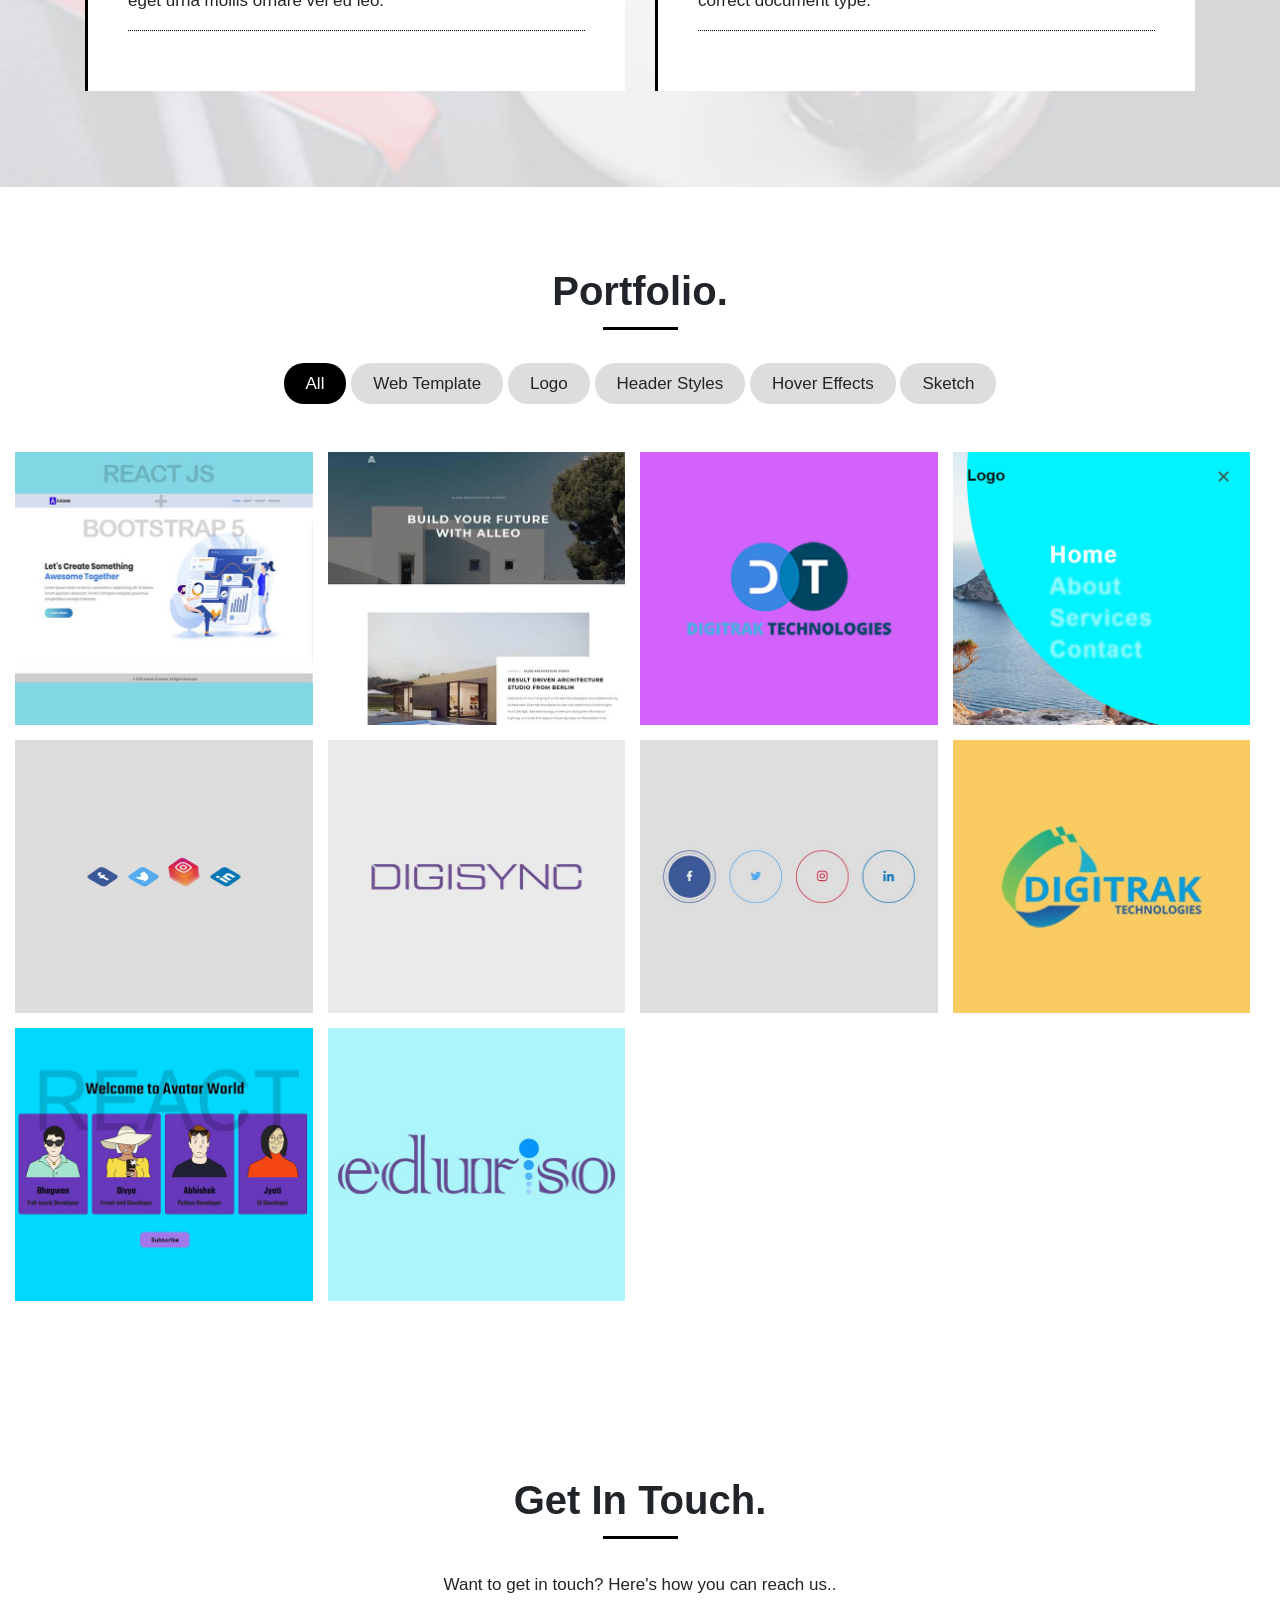
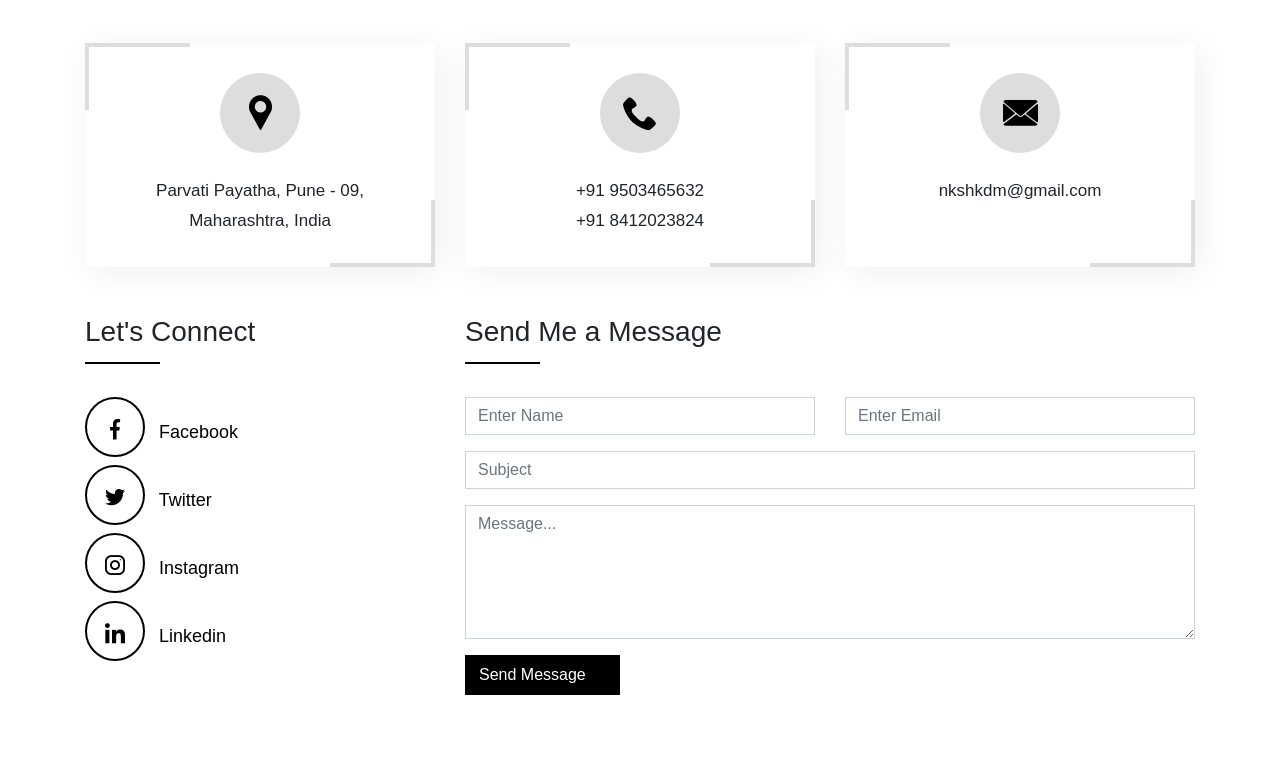
==== commit 70a9b84d: "added react_multipages project details" ====
--- a/index.html
+++ b/index.html
@@ -38,7 +38,7 @@
 			<div class="banner-text">
 				<h2>Hi! I'm Ankush Kadam</h2>
 				<p>Frontend Developer</p>
-				<p>Love to design code from the Scratch.</p>
+				<p style="font-family: cursive;">Love to design code from the Scratch.</p>
 				<div class="social-icon">
 					<i class="icon-facebook" aria-hidden="true"></i>
 					<i class="icon-twitter" aria-hidden="true"></i>
@@ -69,7 +69,7 @@
 								<li class="pb-2"><span>Name : </span> Ankush Kadam </li>
 								<li class="pb-2"><span>Address : </span> Parvati Payatha, Pune - 411009</li>
 								<li class="pb-2"><span>Mobile No : </span>9503465632</li>
-								<li class="pb-2"><span>Skype Id : </span>Ankush A. Kadam</li>
+								<li class="pb-2"><span>Github Profile : </span><a href="https://github.com/ankushkadam" class="d-block">github.com/ankushkadam</a></li>
 							</ul>
 
 							<div class="buttons">
@@ -164,8 +164,8 @@
 
 						<h6 class="font-weight-bold">React Js</h6>
 						<div class="progress">
-  							<div class="progress-bar bg-dark position-relative overflow-visible" role="progressbar" style="width: 35%">
-  								<div class="value">35%</div>
+  							<div class="progress-bar bg-dark position-relative overflow-visible" role="progressbar" style="width: 70%">
+  								<div class="value">70%</div>
   							</div>
 						</div>
 					</div>
@@ -268,16 +268,36 @@
 			<div class="gallery row no-gutters clearfix">
 				<div class="col-lg-3 col-md-4 col-sm-6 web">
 					<div class="image-gallery web mrb-15">
+						<img src="image/react-multipage.jpg" alt="about-img" class="img-fluid d-block">
+						<div class="image-overlay">
+							<div class="image-overlay-info">
+								<p>Technologies Used :</p>
+								<h6><strong>REACT, BOOTSTRAP 5 and CSS</strong></h6>
+								<div class="icons">
+									<a href="image/react-multipage.jpg" data-lightbox="react_multipage" class="popimg">
+										<i class="icon-zoom-in"></i>									
+									</a>
+									<a href="https://ankushkadam.github.io/react_multipage/" target="_blank">
+										<i class="icon-link"></i>
+									</a>	
+								</div>
+							</div>
+						</div>
+					</div>
+				</div>
+
+				<div class="col-lg-3 col-md-4 col-sm-6 web">
+					<div class="image-gallery web mrb-15">
 						<img src="image/alleo.jpg" alt="about-img" class="img-fluid d-block">
 						<div class="image-overlay">
 							<div class="image-overlay-info">
 								<p>Technologies Used :</p>
-								<h6>HTML and CSS</h6>
-								<div class="icons">
-									<a href="image/Alleo.jpg" target="_blank" class="popimg">
-										<i class="icon-zoom-in"></i>									
-									</a>
-									<a href="">
+								<h6><strong>HTML and CSS</strong></h6>
+								<div class="icons">
+									<a href="image/Alleo1.jpg" target="_blank" class="popimg">
+										<i class="icon-zoom-in"></i>									
+									</a>
+									<a href="https://ankushkadam.github.io/newalleo" target="_blank">
 										<i class="icon-link"></i>
 									</a>	
 								</div>
@@ -454,7 +474,7 @@
 	<section id="contact">
 		<div class="container">
 			<h1 class="text-center font-weight-bold position-relative">Get In Touch.</h1>
-			<p class="text-center mt-5">Sed posuere consectetur est at lobortis. Nullam quis risus eget urna mollis ornare vel eu leo.</p>
+			<p class="text-center mt-5">Want to get in touch? Here's how you can reach us..</p>
 
 			<div class="contact-wrapper mb-5">
 				<div class="row clearfix">
@@ -495,7 +515,7 @@
 							<li class="mb-2"><a href=""><i class="icon-facebook" aria-hidden="true"></i> Facebook</a></li>
 							<li class="mb-2"><a href=""><i class="icon-twitter" aria-hidden="true"></i> Twitter</a></li>
 							<li class="mb-2"><a href=""><i class="icon-instagram" aria-hidden="true"></i> Instagram</a></li>
-							<li class="mb-2"><a href=""><i class="icon-linkedin" aria-hidden="true"></i> Linkedin</a></li>
+							<li class="mb-2"><a href="www.linkedin.com/in/ankush-kadam-5a783b121"><i class="icon-linkedin" aria-hidden="true"></i> Linkedin</a></li>
 						</ul>
 					</div>
 					<div class="col-md-8 col-sm-12">
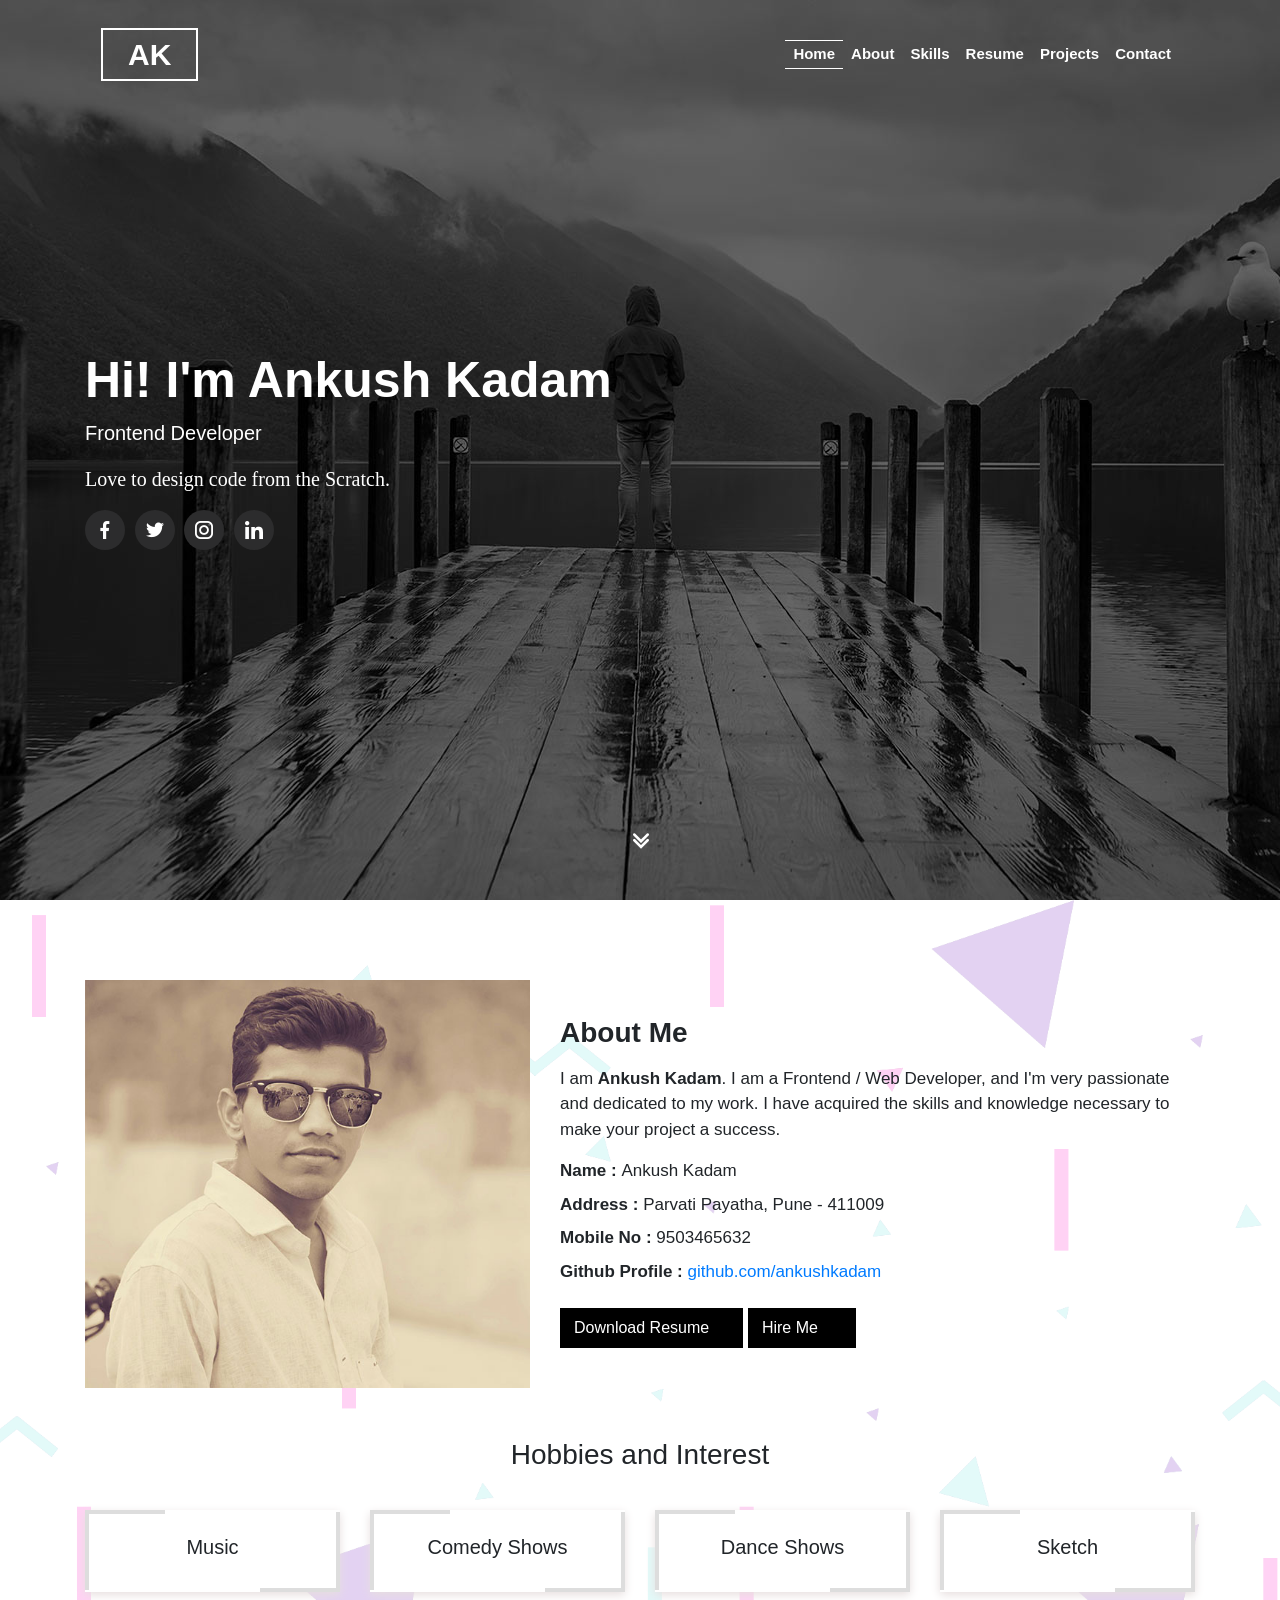
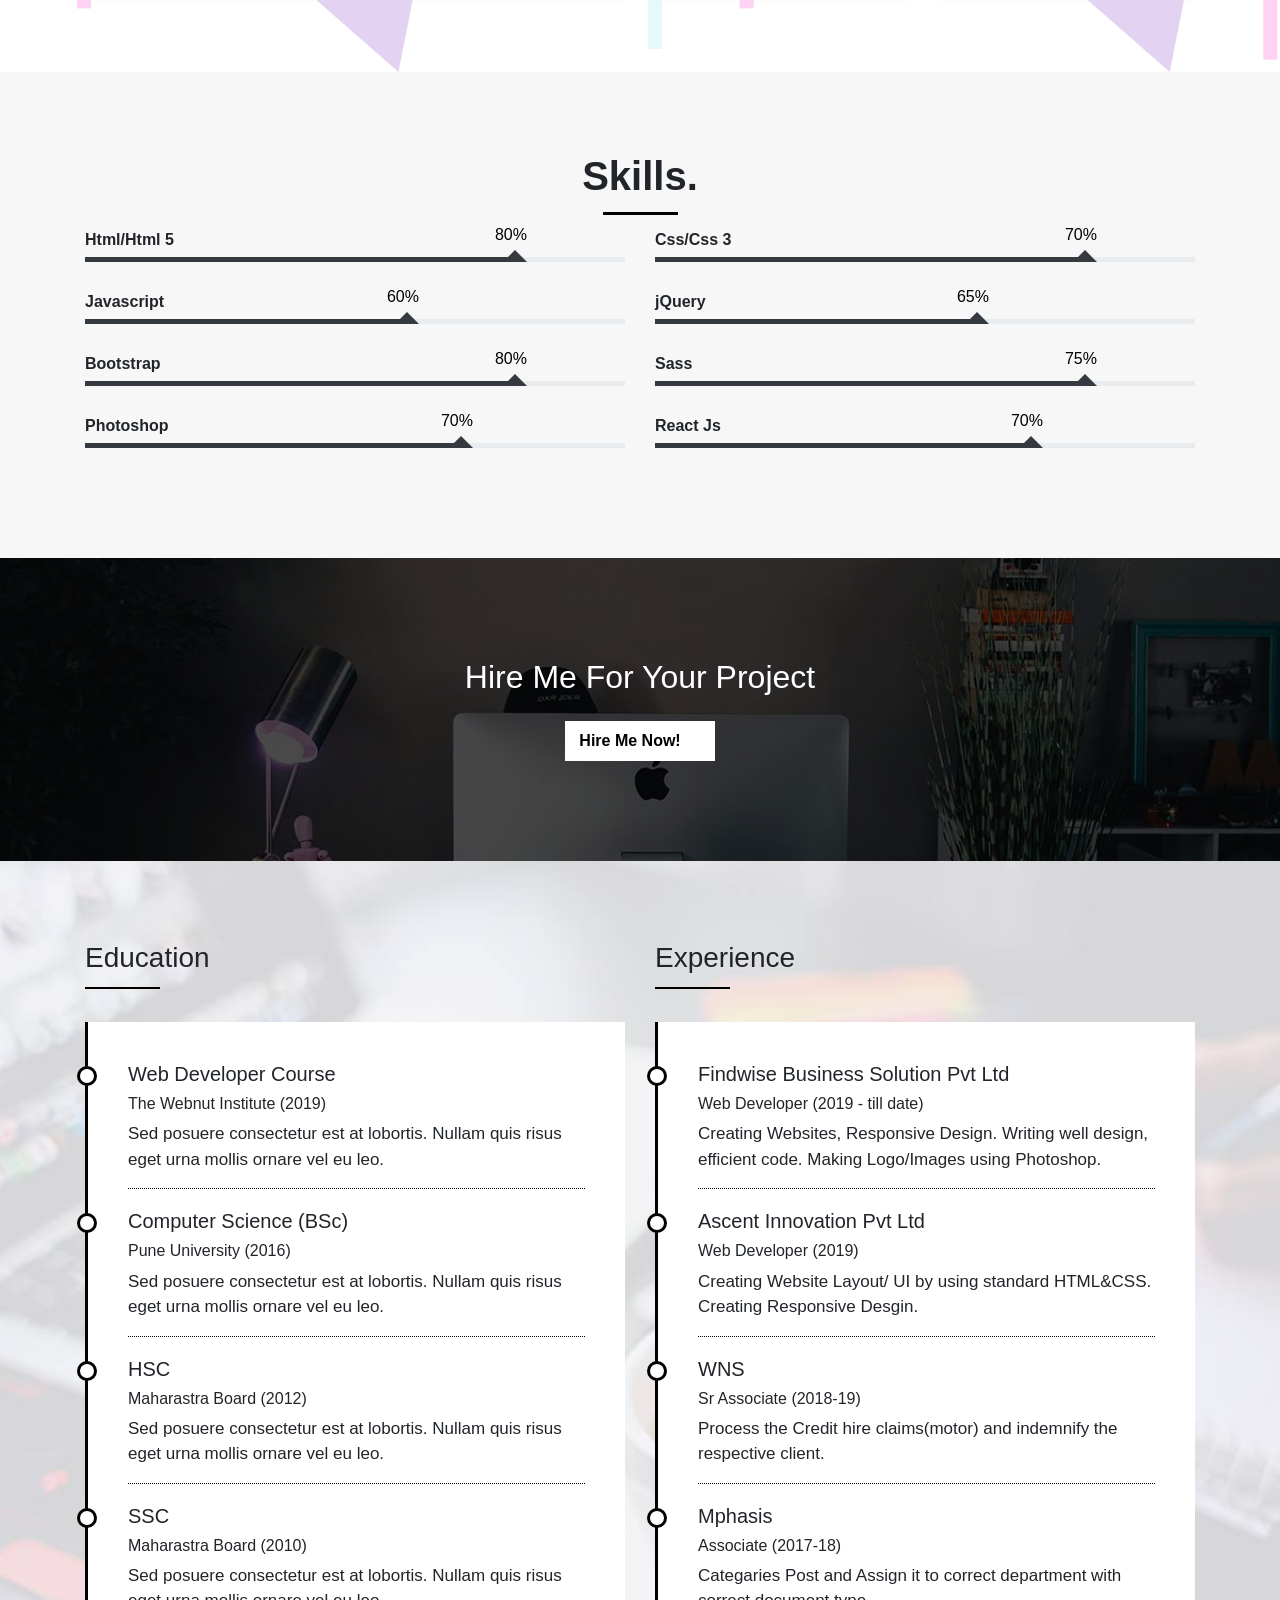
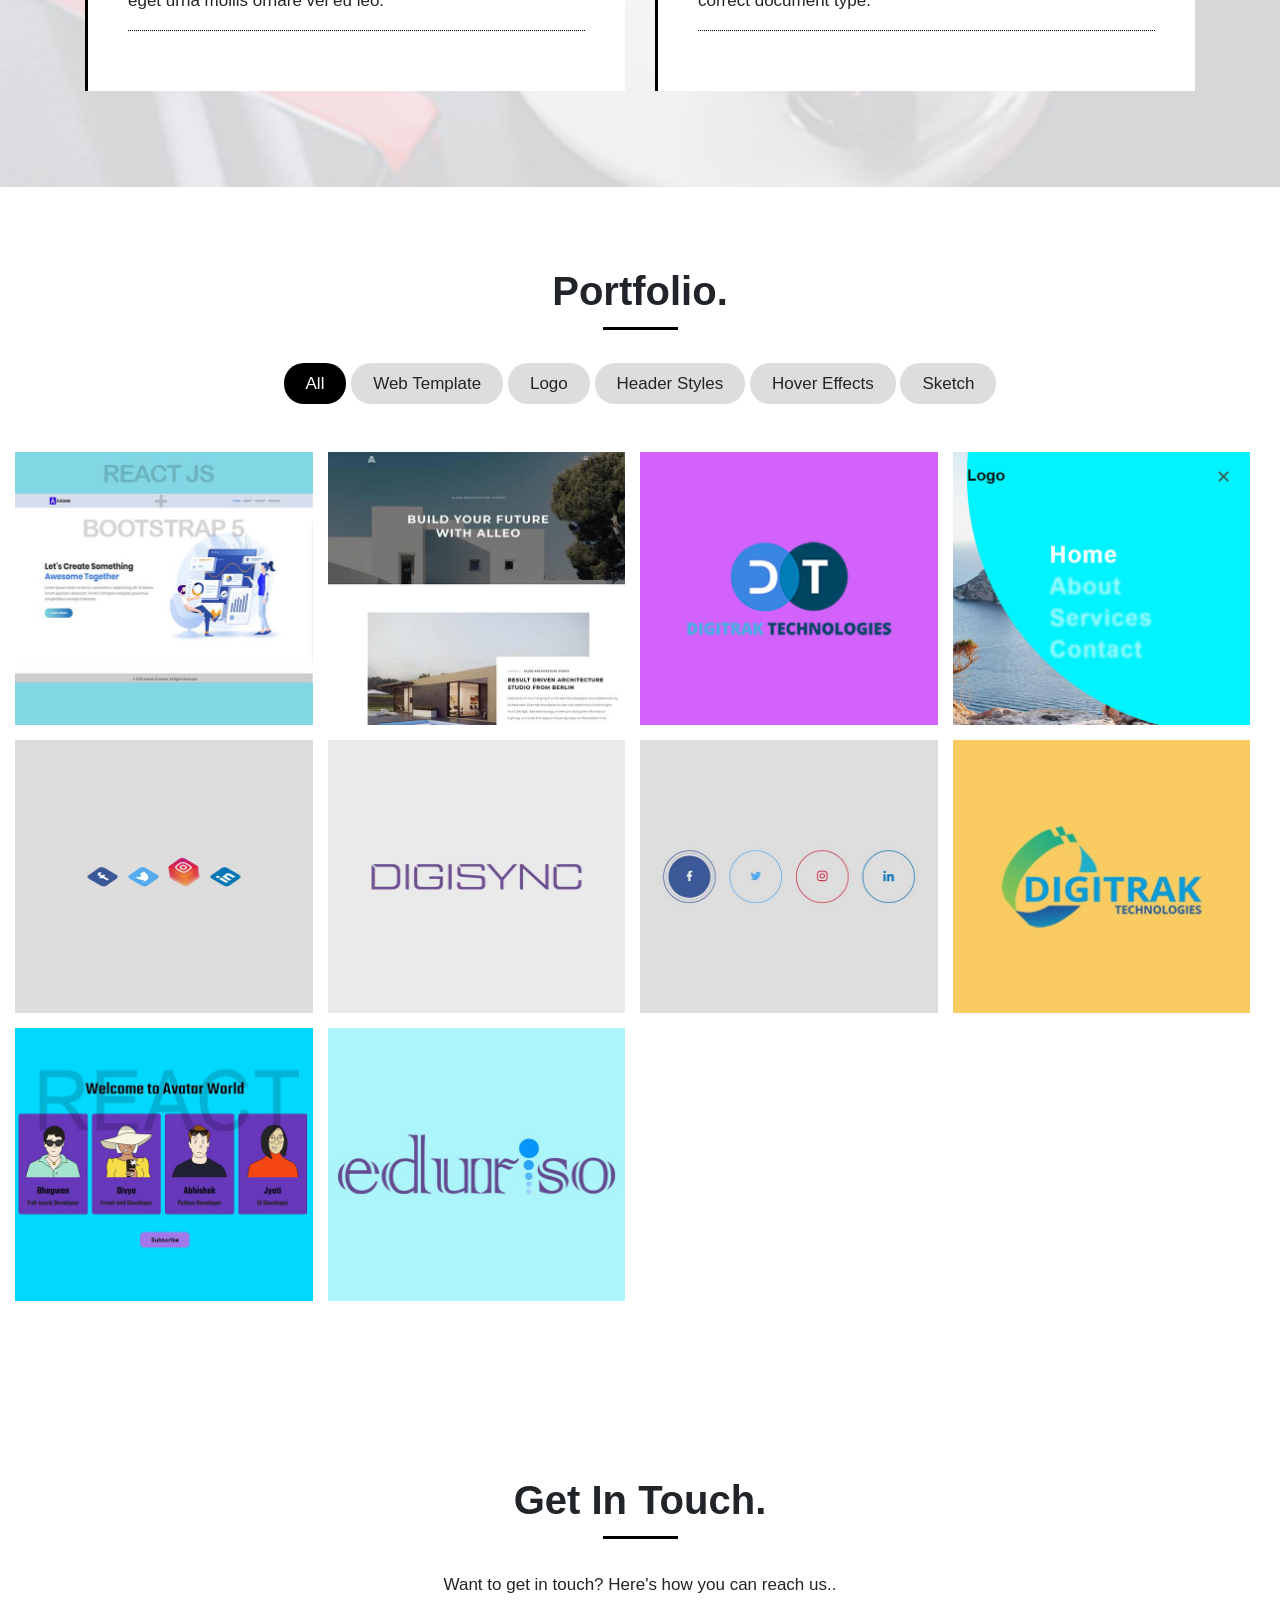
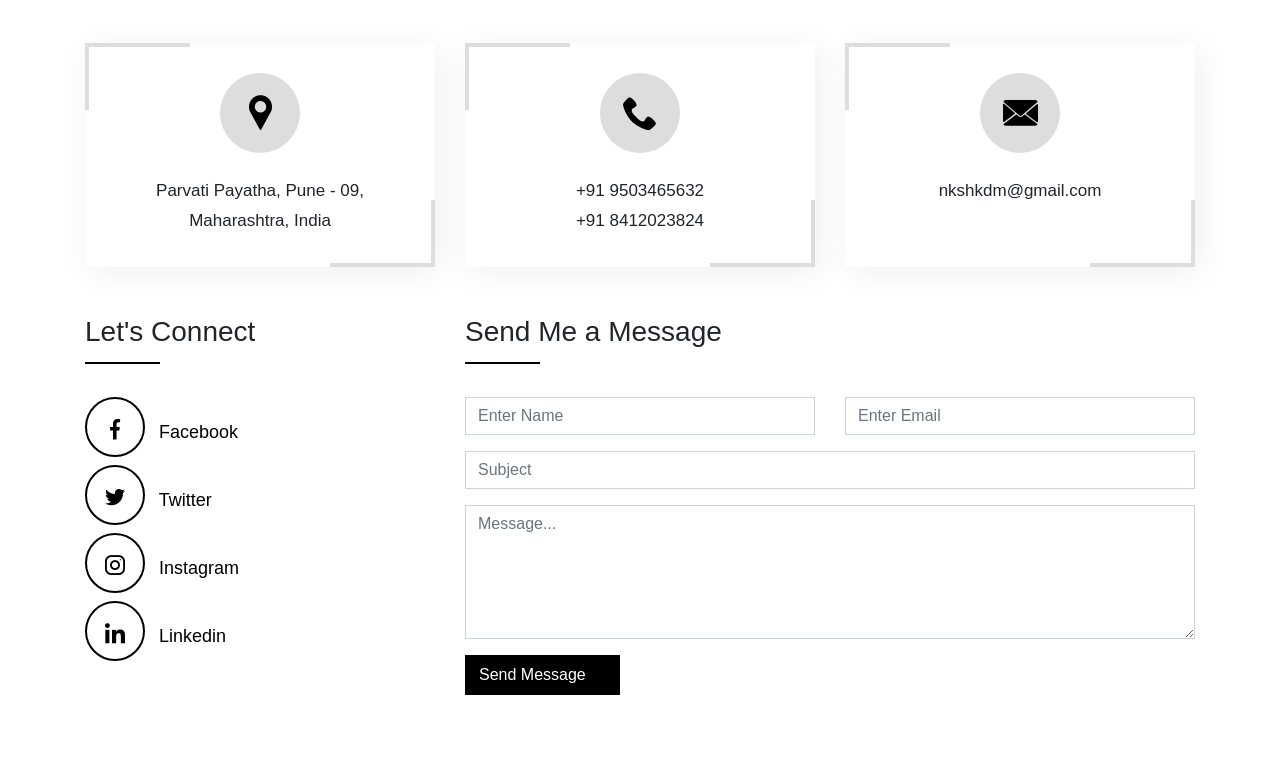
==== commit 59f1f1c0: "activate linkedin link" ====
--- a/index.html
+++ b/index.html
@@ -69,7 +69,7 @@
 								<li class="pb-2"><span>Name : </span> Ankush Kadam </li>
 								<li class="pb-2"><span>Address : </span> Parvati Payatha, Pune - 411009</li>
 								<li class="pb-2"><span>Mobile No : </span>9503465632</li>
-								<li class="pb-2"><span>Github Profile : </span><a href="https://github.com/ankushkadam" class="d-block">github.com/ankushkadam</a></li>
+								<li class="pb-2"><span>Github Profile : </span><a href="https://github.com/ankushkadam" class="text-decoration-none">github.com/ankushkadam</a></li>
 							</ul>
 
 							<div class="buttons">
@@ -515,7 +515,7 @@
 							<li class="mb-2"><a href=""><i class="icon-facebook" aria-hidden="true"></i> Facebook</a></li>
 							<li class="mb-2"><a href=""><i class="icon-twitter" aria-hidden="true"></i> Twitter</a></li>
 							<li class="mb-2"><a href=""><i class="icon-instagram" aria-hidden="true"></i> Instagram</a></li>
-							<li class="mb-2"><a href="www.linkedin.com/in/ankush-kadam-5a783b121"><i class="icon-linkedin" aria-hidden="true"></i> Linkedin</a></li>
+							<li class="mb-2"><a href="https://www.linkedin.com/in/ankush-kadam-5a783b121" target="_blank"><i class="icon-linkedin" aria-hidden="true"></i> Linkedin</a></li>
 						</ul>
 					</div>
 					<div class="col-md-8 col-sm-12">
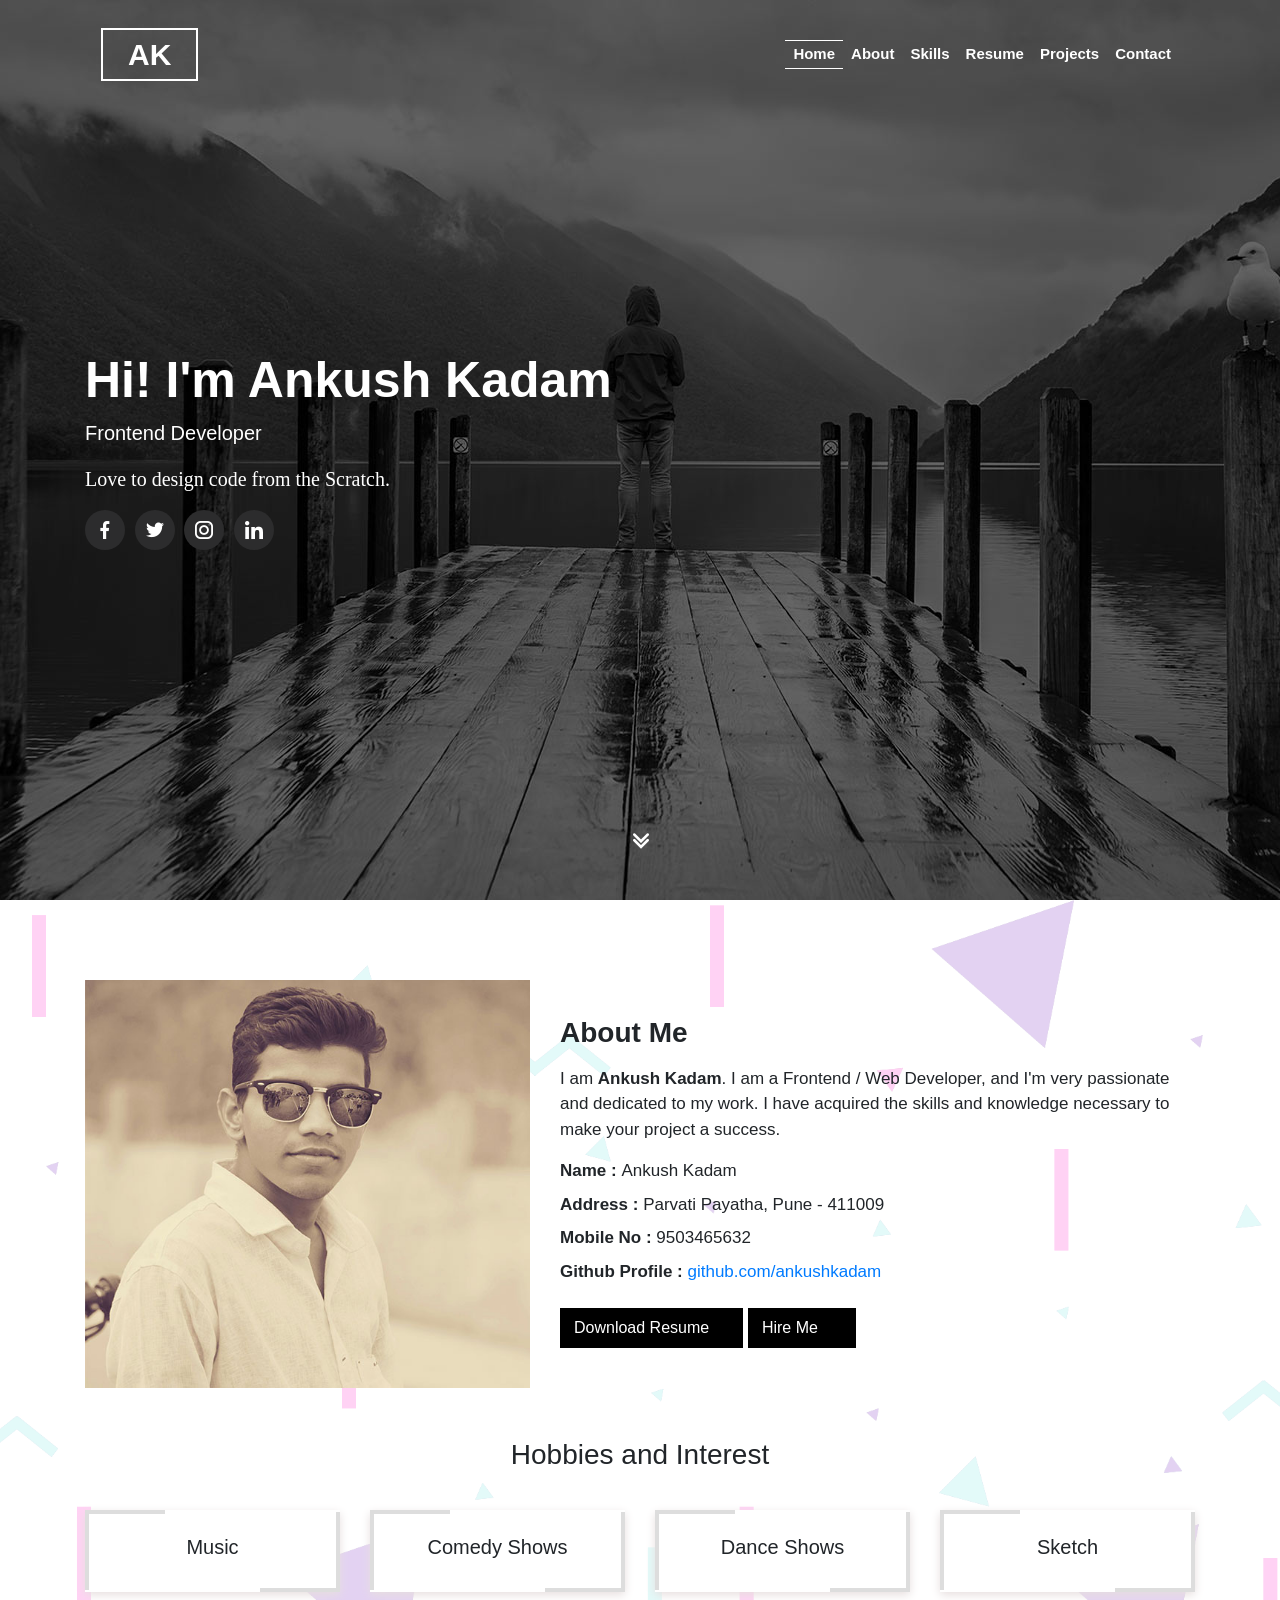
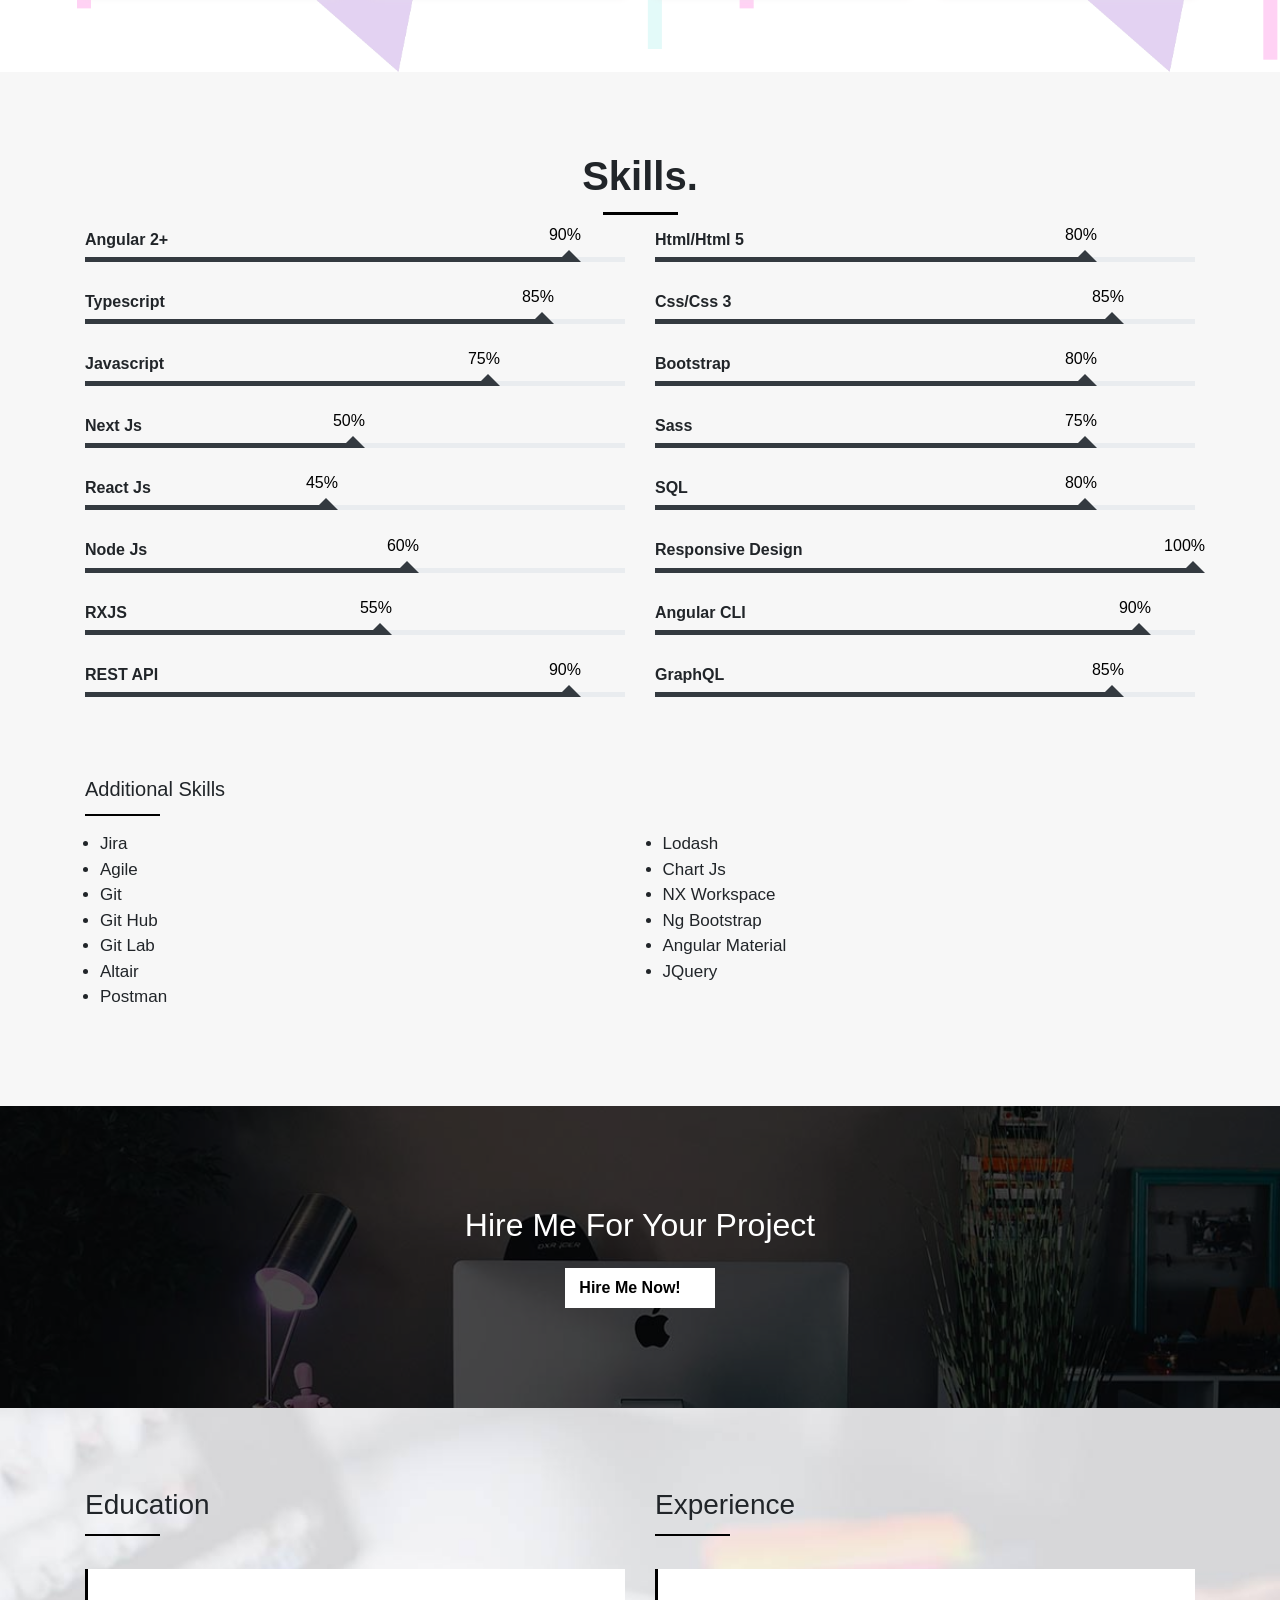
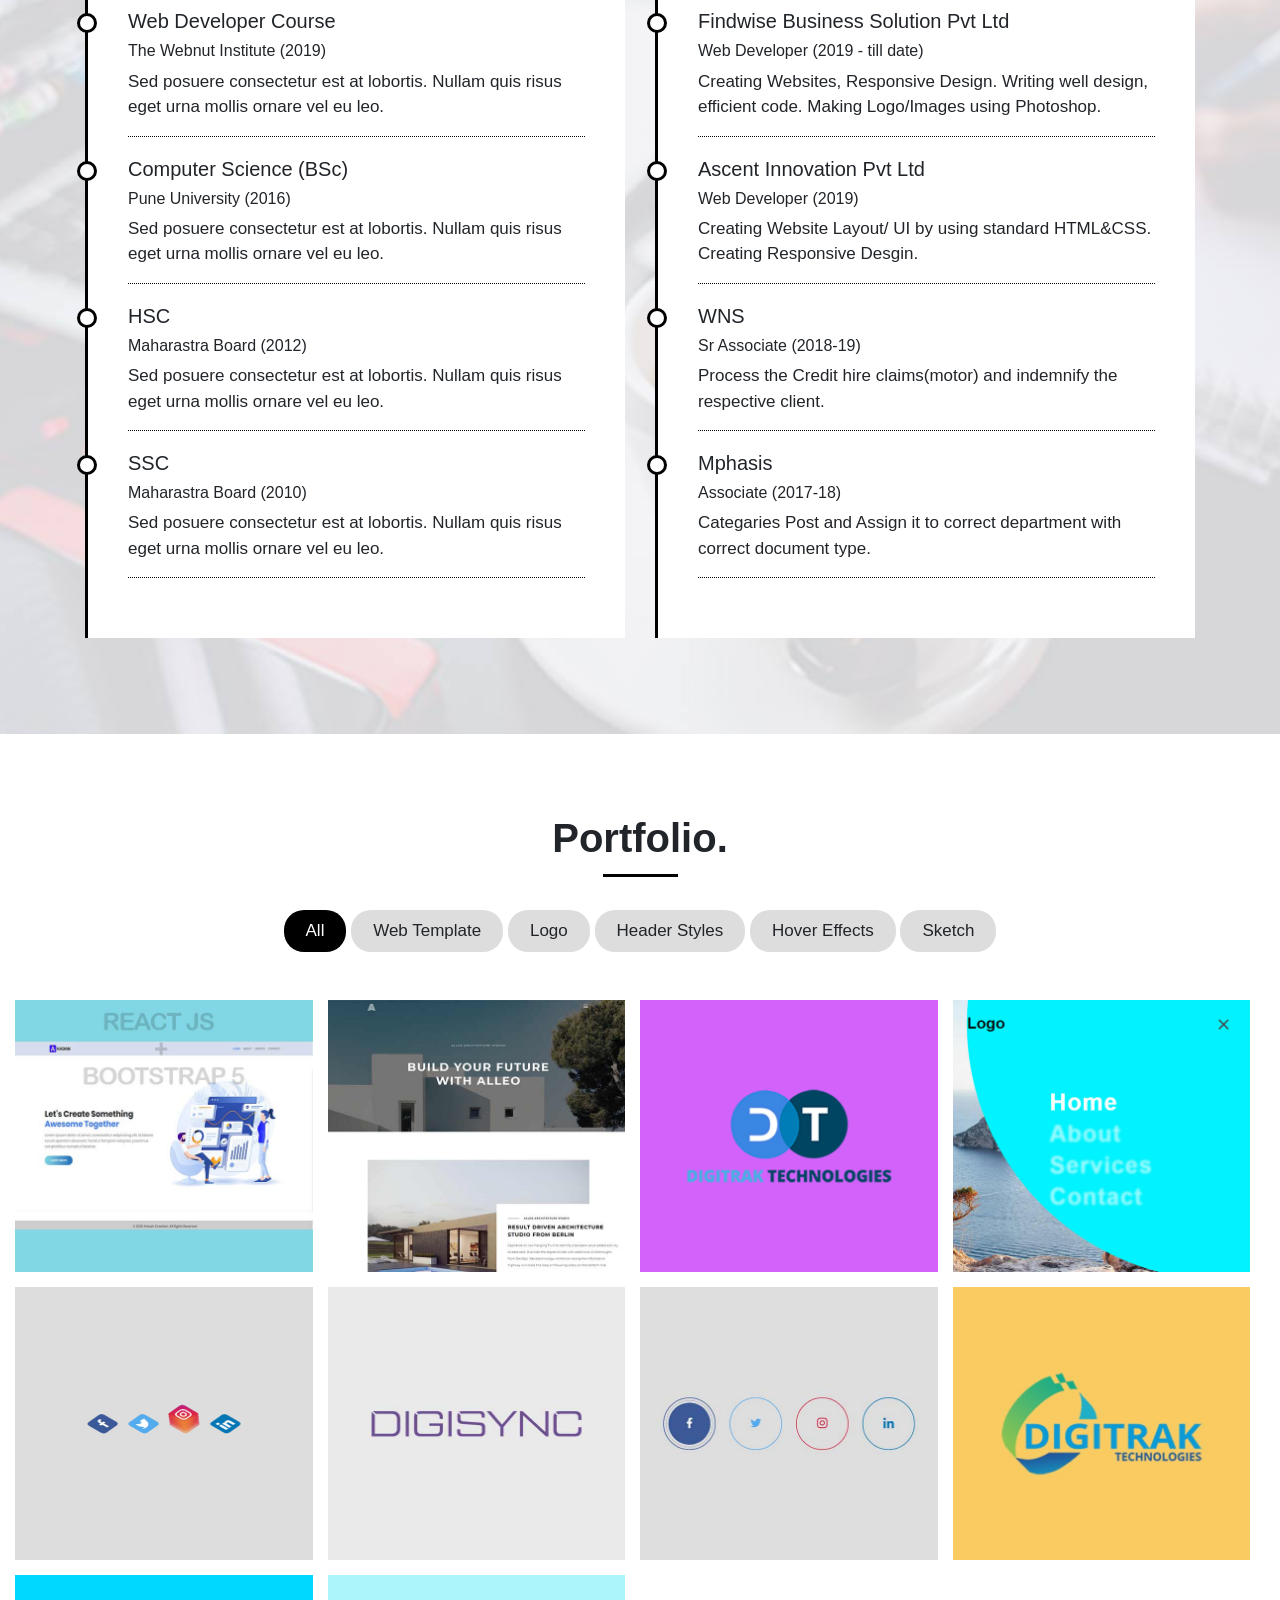
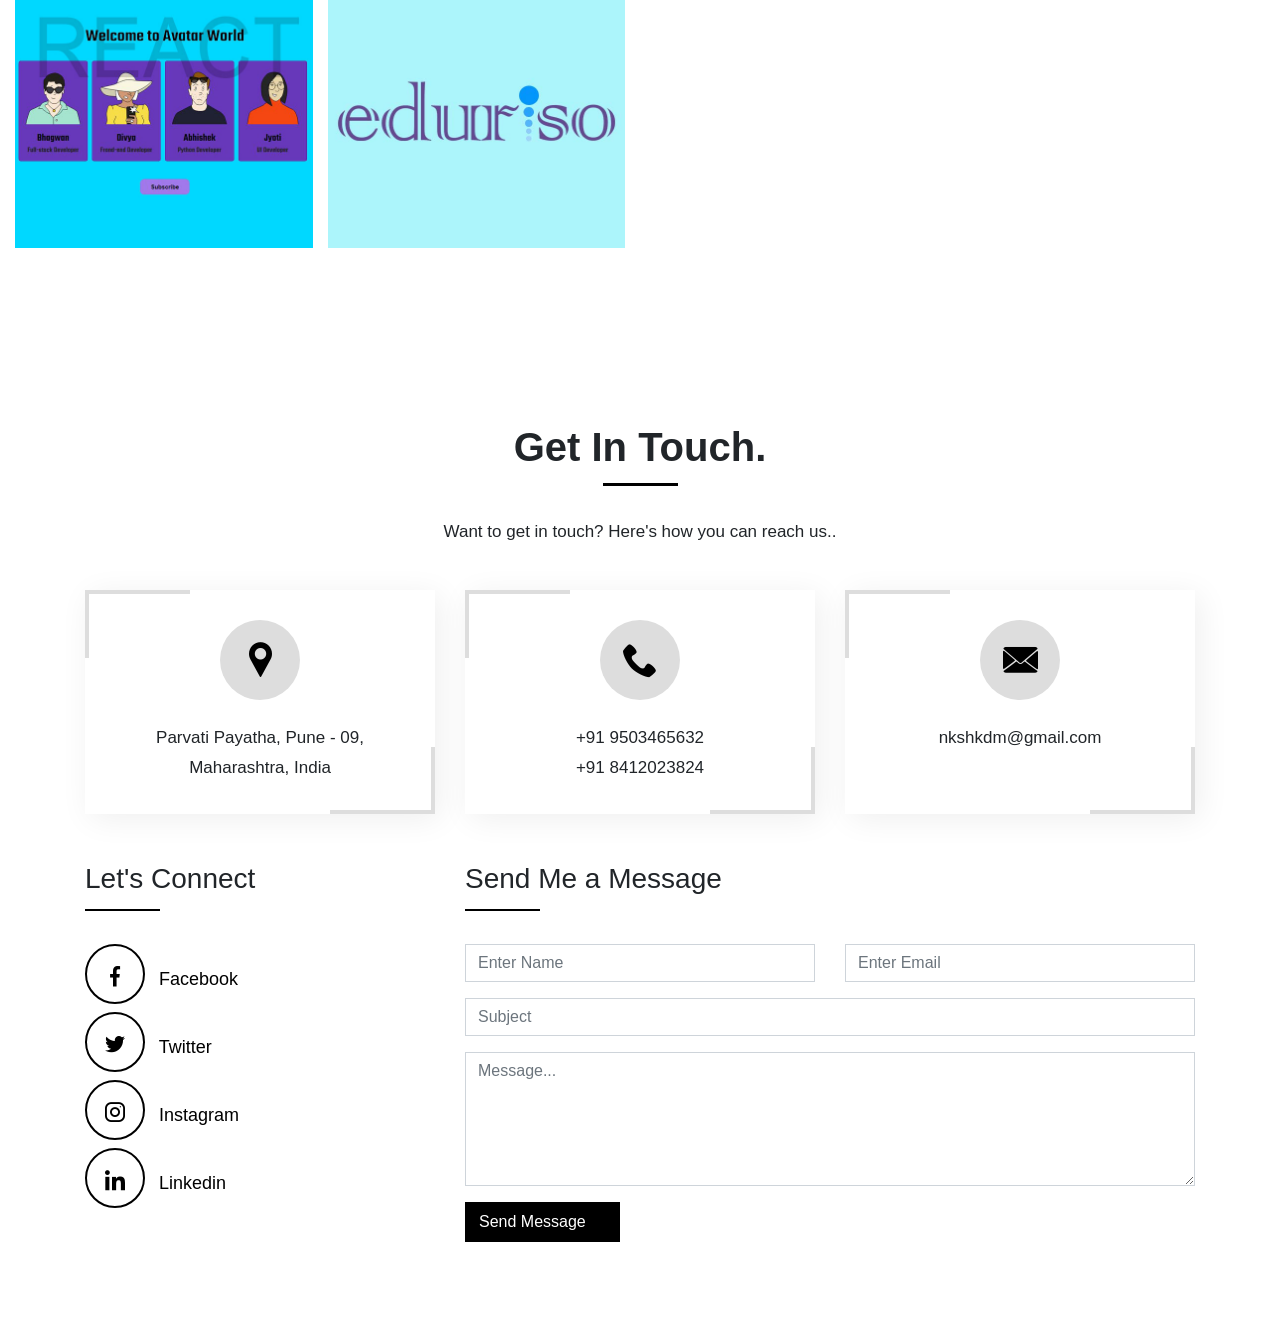
==== commit 50e2627f: "- skill section edited - resume change." ====
--- a/index.html
+++ b/index.html
@@ -73,7 +73,7 @@
 							</ul>
 
 							<div class="buttons">
-								<a href="image/resume.jpg" download="" class="btn btn-custom mb-1">Download Resume<i class="icon-download ml-2" aria-hidden="true"></i></a>
+								<a href="image/Ankush_Kadam_Angular.png" download="" class="btn btn-custom mb-1">Download Resume<i class="icon-download ml-2" aria-hidden="true"></i></a>
 								<a href="#contact" class="btn btn-custom mb-1">Hire Me <i class="icon-phone ml-2" aria-hidden="true"></i></a>
 							</div>
 						</div>
@@ -116,45 +116,92 @@
 			<div class="skills-wrapper">
 				<div class="row clearfix">
 					<div class="col-md-6">
+						<h6 class="font-weight-bold">Angular 2+ </h6>
+						<div class="progress">
+  							<div class="progress-bar bg-dark position-relative overflow-visible" role="progressbar" style="width: 90%">
+  								<div class="value">90%</div>
+  							</div>
+						</div>
+
+						<h6 class="font-weight-bold">Typescript </h6>
+						<div class="progress">
+  							<div class="progress-bar bg-dark position-relative overflow-visible" role="progressbar" style="width: 85%">
+  								<div class="value">85%</div>
+  							</div>
+						</div>
+					
+						<h6 class="font-weight-bold">Javascript</h6>
+						<div class="progress">
+  							<div class="progress-bar bg-dark position-relative overflow-visible" role="progressbar" style="width: 75%">
+  								<div class="value">75%</div>
+  							</div>
+						</div>
+
+						<h6 class="font-weight-bold">Next Js</h6>
+						<div class="progress">
+  							<div class="progress-bar bg-dark position-relative overflow-visible" role="progressbar" style="width: 50%">
+  								<div class="value">50%</div>
+  							</div>
+						</div>
+
+						<h6 class="font-weight-bold">React Js</h6>
+						<div class="progress">
+  							<div class="progress-bar bg-dark position-relative overflow-visible" role="progressbar" style="width: 45%">
+  								<div class="value">45%</div>
+  							</div>
+						</div>
+
+						<h6 class="font-weight-bold">Node Js</h6>
+						<div class="progress">
+  							<div class="progress-bar bg-dark position-relative overflow-visible" role="progressbar" style="width: 60%">
+  								<div class="value">60%</div>
+  							</div>
+						</div>
+
+						<h6 class="font-weight-bold">RXJS</h6>
+						<div class="progress">
+  							<div class="progress-bar bg-dark position-relative overflow-visible" role="progressbar" style="width: 55%">
+  								<div class="value">55%</div>
+  							</div>
+						</div>
+
+						<h6 class="font-weight-bold">REST API</h6>
+						<div class="progress">
+  							<div class="progress-bar bg-dark position-relative overflow-visible" role="progressbar" style="width: 90%">
+  								<div class="value">90%</div>
+  							</div>
+						</div>
+					</div>
+					<!-- second col -->
+					<div class="col-md-6">
+						
 						<h6 class="font-weight-bold">Html/Html 5</h6>
 						<div class="progress">
   							<div class="progress-bar bg-dark position-relative overflow-visible" role="progressbar" style="width: 80%">
   								<div class="value">80%</div>
   							</div>
 						</div>
-						<h6 class="font-weight-bold">Javascript</h6>
-						<div class="progress">
-  							<div class="progress-bar bg-dark position-relative overflow-visible" role="progressbar" style="width: 60%">
-  								<div class="value">60%</div>
-  							</div>
-						</div>
+
+						<h6 class="font-weight-bold">Css/Css 3</h6>
+						<div class="progress">
+  							<div class="progress-bar bg-dark position-relative overflow-visible" role="progressbar" style="width: 85%">
+  								<div class="value">85%</div>
+  							</div>
+						</div>
+
 						<h6 class="font-weight-bold">Bootstrap</h6>
 						<div class="progress">
   							<div class="progress-bar bg-dark position-relative overflow-visible" role="progressbar" style="width: 80%">
   								<div class="value">80%</div>
   							</div>
 						</div>
-						<h6 class="font-weight-bold">Photoshop</h6>
-						<div class="progress">
-  							<div class="progress-bar bg-dark position-relative overflow-visible" role="progressbar" style="width: 70%">
-  								<div class="value">70%</div>
-  							</div>
-						</div>
-					</div>
-					<!-- second col -->
-					<div class="col-md-6">
-						<h6 class="font-weight-bold">Css/Css 3</h6>
-						<div class="progress">
-  							<div class="progress-bar bg-dark position-relative overflow-visible" role="progressbar" style="width: 80%">
-  								<div class="value">70%</div>
-  							</div>
-						</div>
-						<h6 class="font-weight-bold">jQuery</h6>
+
+						<!-- <h6 class="font-weight-bold">jQuery</h6>
 						<div class="progress">
   							<div class="progress-bar bg-dark position-relative overflow-visible" role="progressbar" style="width: 60%">
   								<div class="value">65%</div>
   							</div>
-						</div>
+						</div> -->
 						<h6 class="font-weight-bold">Sass</h6>
 						<div class="progress">
   							<div class="progress-bar bg-dark position-relative overflow-visible" role="progressbar" style="width: 80%">
@@ -162,14 +209,64 @@
   							</div>
 						</div>
 
-						<h6 class="font-weight-bold">React Js</h6>
-						<div class="progress">
-  							<div class="progress-bar bg-dark position-relative overflow-visible" role="progressbar" style="width: 70%">
-  								<div class="value">70%</div>
-  							</div>
-						</div>
-					</div>
-				</div>
+						<h6 class="font-weight-bold">SQL</h6>
+						<div class="progress">
+  							<div class="progress-bar bg-dark position-relative overflow-visible" role="progressbar" style="width: 80%">
+  								<div class="value">80%</div>
+  							</div>
+						</div>
+
+						<h6 class="font-weight-bold">Responsive Design</h6>
+						<div class="progress">
+  							<div class="progress-bar bg-dark position-relative overflow-visible" role="progressbar" style="width: 100%">
+  								<div class="value">100%</div>
+  							</div>
+						</div>
+
+						<h6 class="font-weight-bold">Angular CLI </h6>
+						<div class="progress">
+  							<div class="progress-bar bg-dark position-relative overflow-visible" role="progressbar" style="width: 90%">
+  								<div class="value">90%</div>
+  							</div>
+						</div>
+
+						<h6 class="font-weight-bold">GraphQL</h6>
+						<div class="progress">
+  							<div class="progress-bar bg-dark position-relative overflow-visible" role="progressbar" style="width: 85%">
+  								<div class="value">85%</div>
+  							</div>
+						</div>
+					</div>
+				</div>
+
+				<!-- Additional Skillset -->
+				<div class="additional-skill-wrapper">
+					<h5 class="position-relative font-weight-600">Additional Skills </h5>
+					<div class="row clearfix additional-skill">
+						<div class="col-md-6">
+							<ul>
+								<li class="font-weight-small">Jira</li>
+								<li class="font-weight-small">Agile</li>
+								<li class="font-weight-small">Git</li>
+								<li class="font-weight-small">Git Hub</li>
+								<li class="font-weight-small">Git Lab</li>
+								<li class="font-weight-small">Altair</li>
+								<li class="font-weight-small">Postman</li>
+							</ul>
+						</div>
+						<div class="col-md-6">
+							<ul>
+								<li class="font-weight-small">Lodash</li>
+								<li class="font-weight-small">Chart Js</li>
+								<li class="font-weight-small">NX Workspace</li>
+								<li class="font-weight-small">Ng Bootstrap</li>
+								<li class="font-weight-small">Angular Material</li>
+								<li class="font-weight-small">JQuery</li>
+							</ul>
+						</div>
+					</div>
+				</div>
+
 			</div>
 		</div>
 	</section>
--- a/css/main.css
+++ b/css/main.css
@@ -408,6 +408,7 @@
 	height: 60px;
 	border-color: #000;
 }
+
 /*skill section*/
 #skill{
 	background: #f7f7f7;
@@ -450,6 +451,23 @@
     border-left: 12px solid transparent;
     border-right: 12px solid transparent;
 }
+.additional-skill-wrapper{
+	margin-top: 50px;
+}
+.additional-skill-wrapper h5:after{
+	content: "";
+	position: absolute;
+	width: 75px;
+	height: 2px;
+	bottom: -15px;
+	left: 0;
+	background:#000;
+}
+.additional-skill-wrapper .additional-skill{
+	margin-top: 30px;
+	padding-left: 15px;
+}
+
 /*Hire*/
 #hire{
 	padding: 100px 0px;
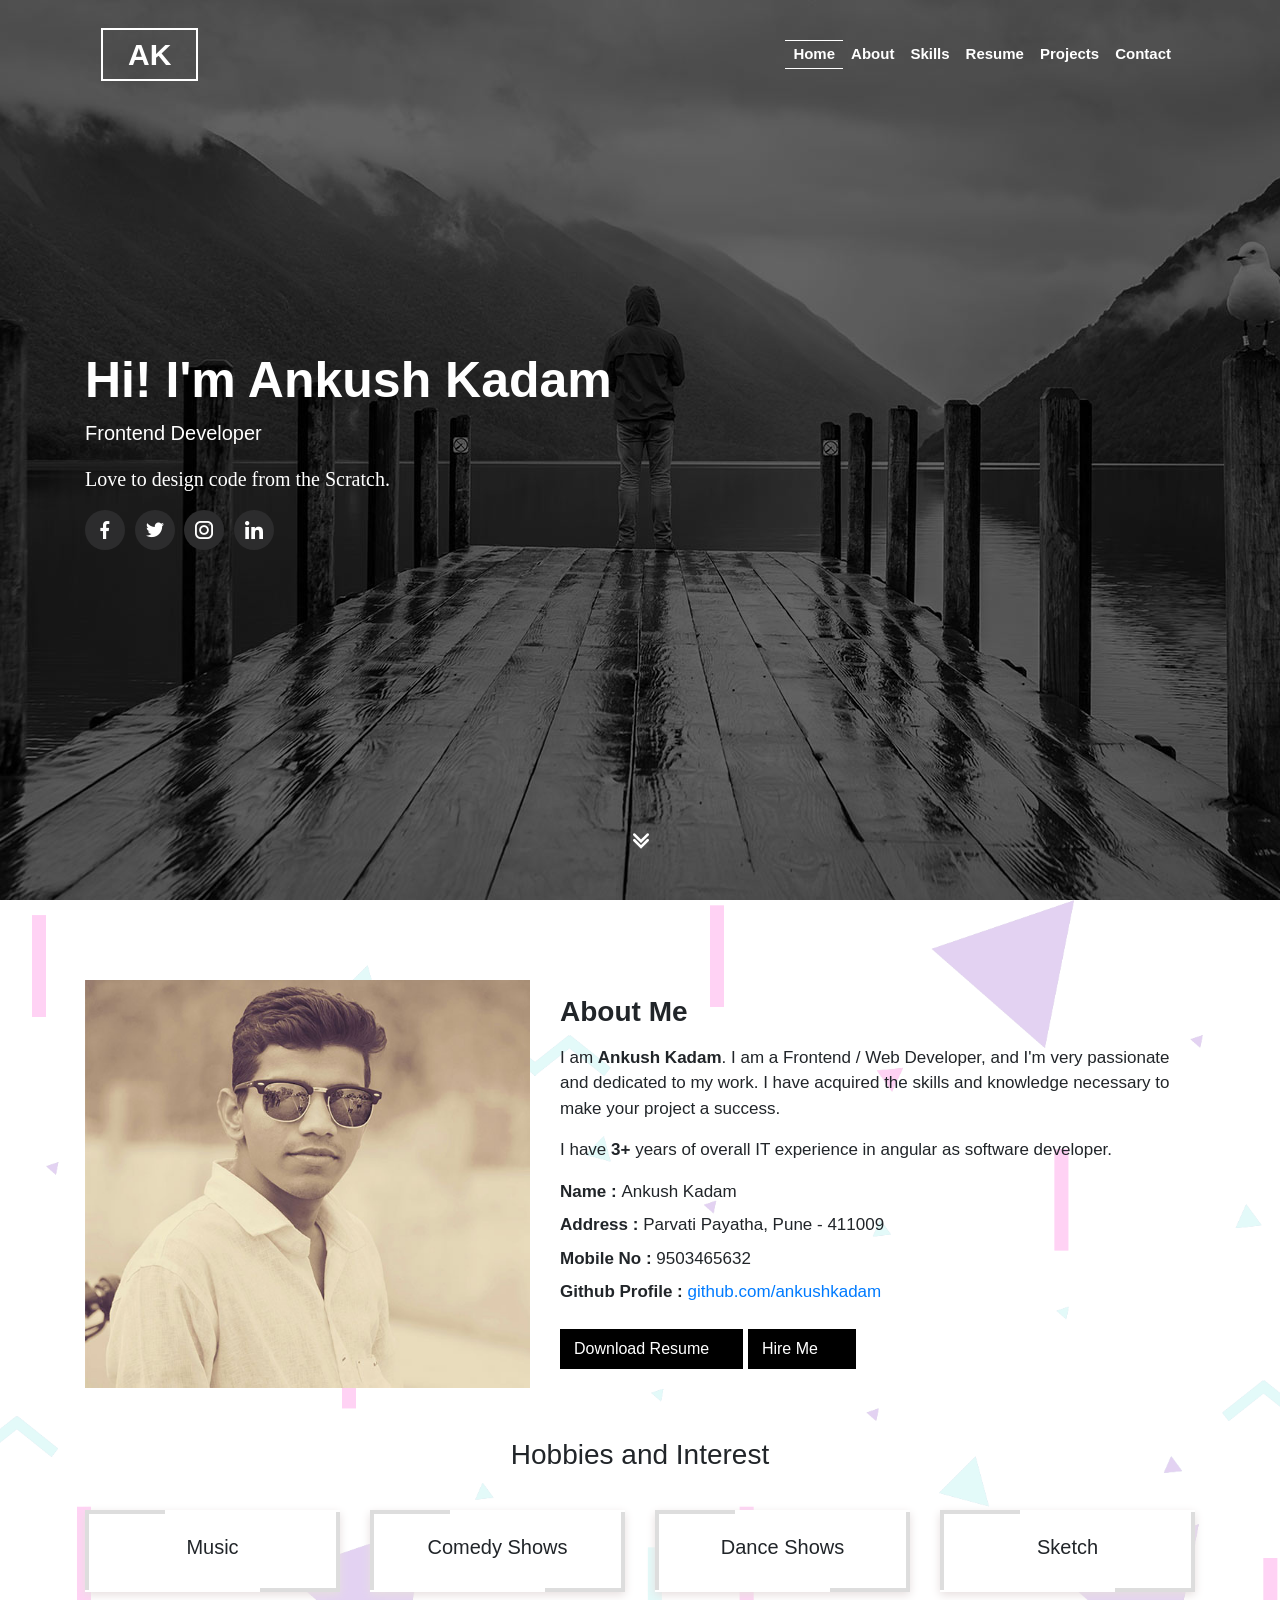
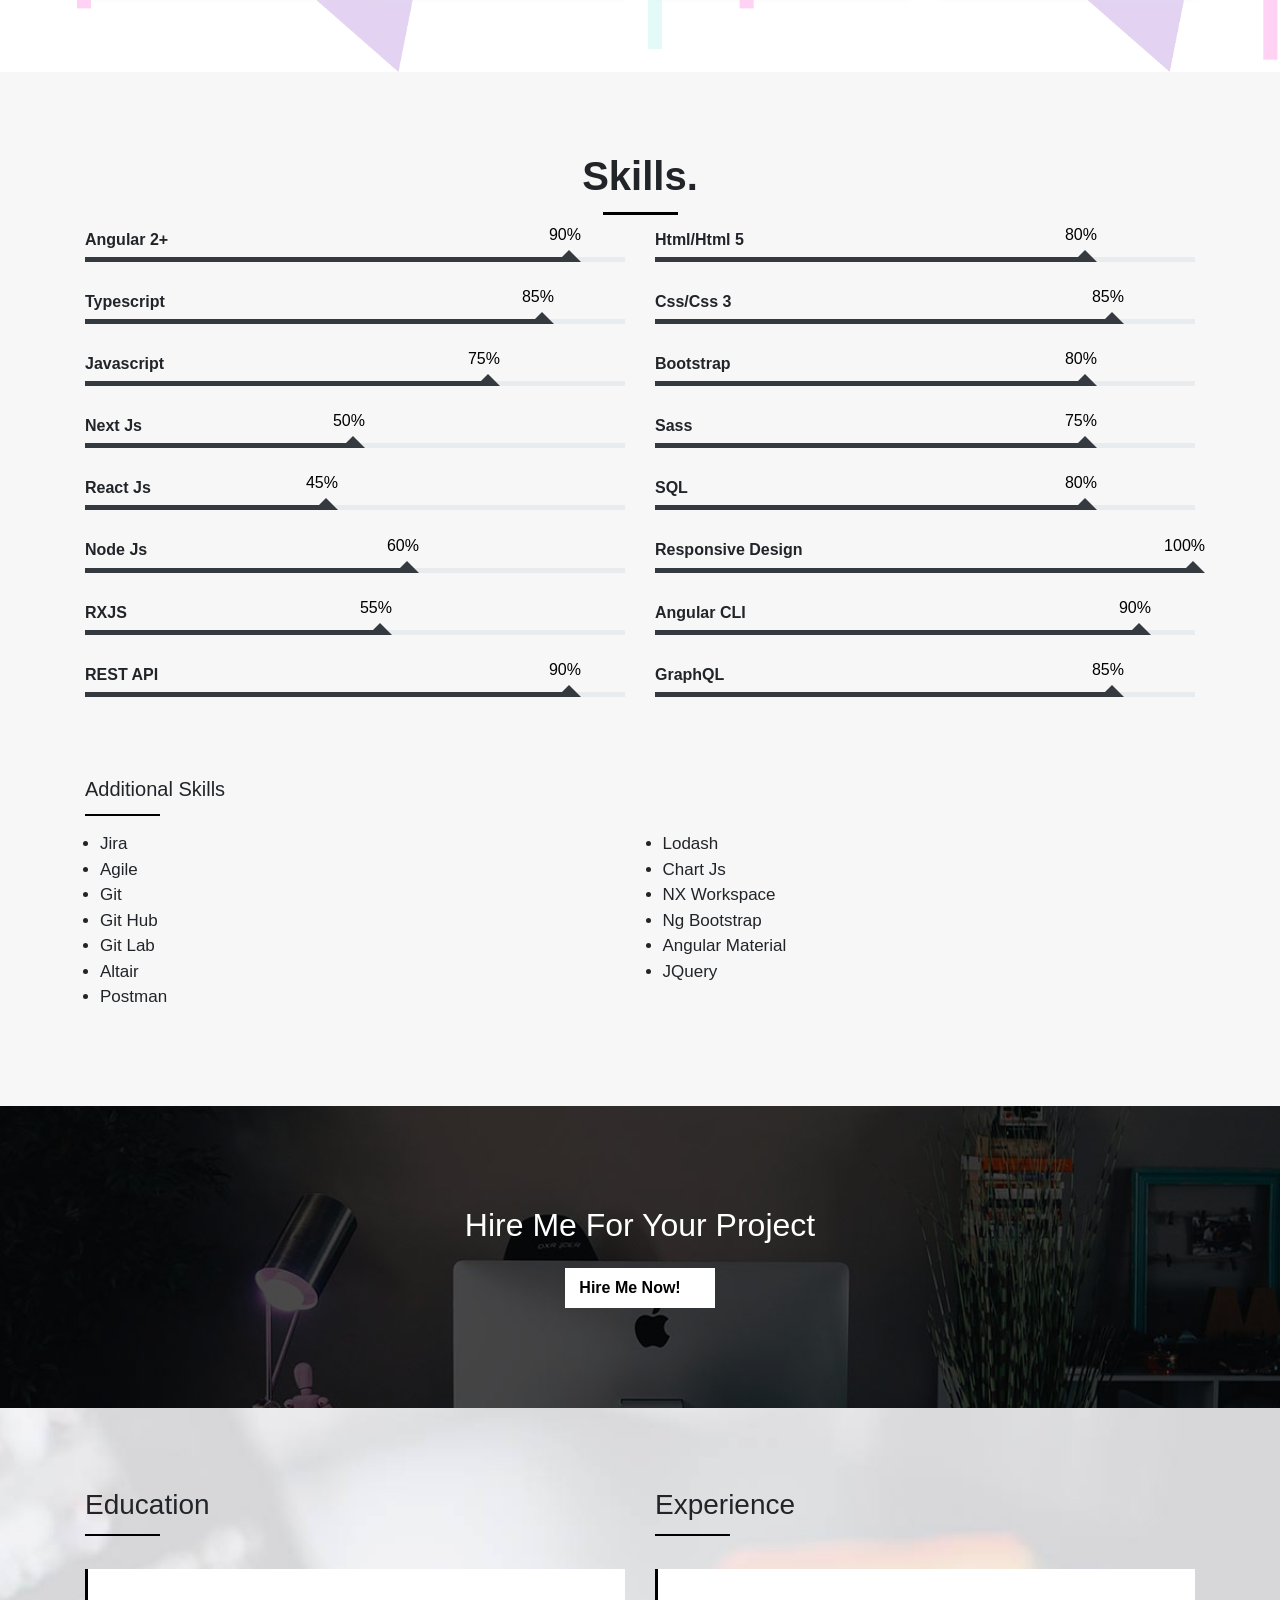
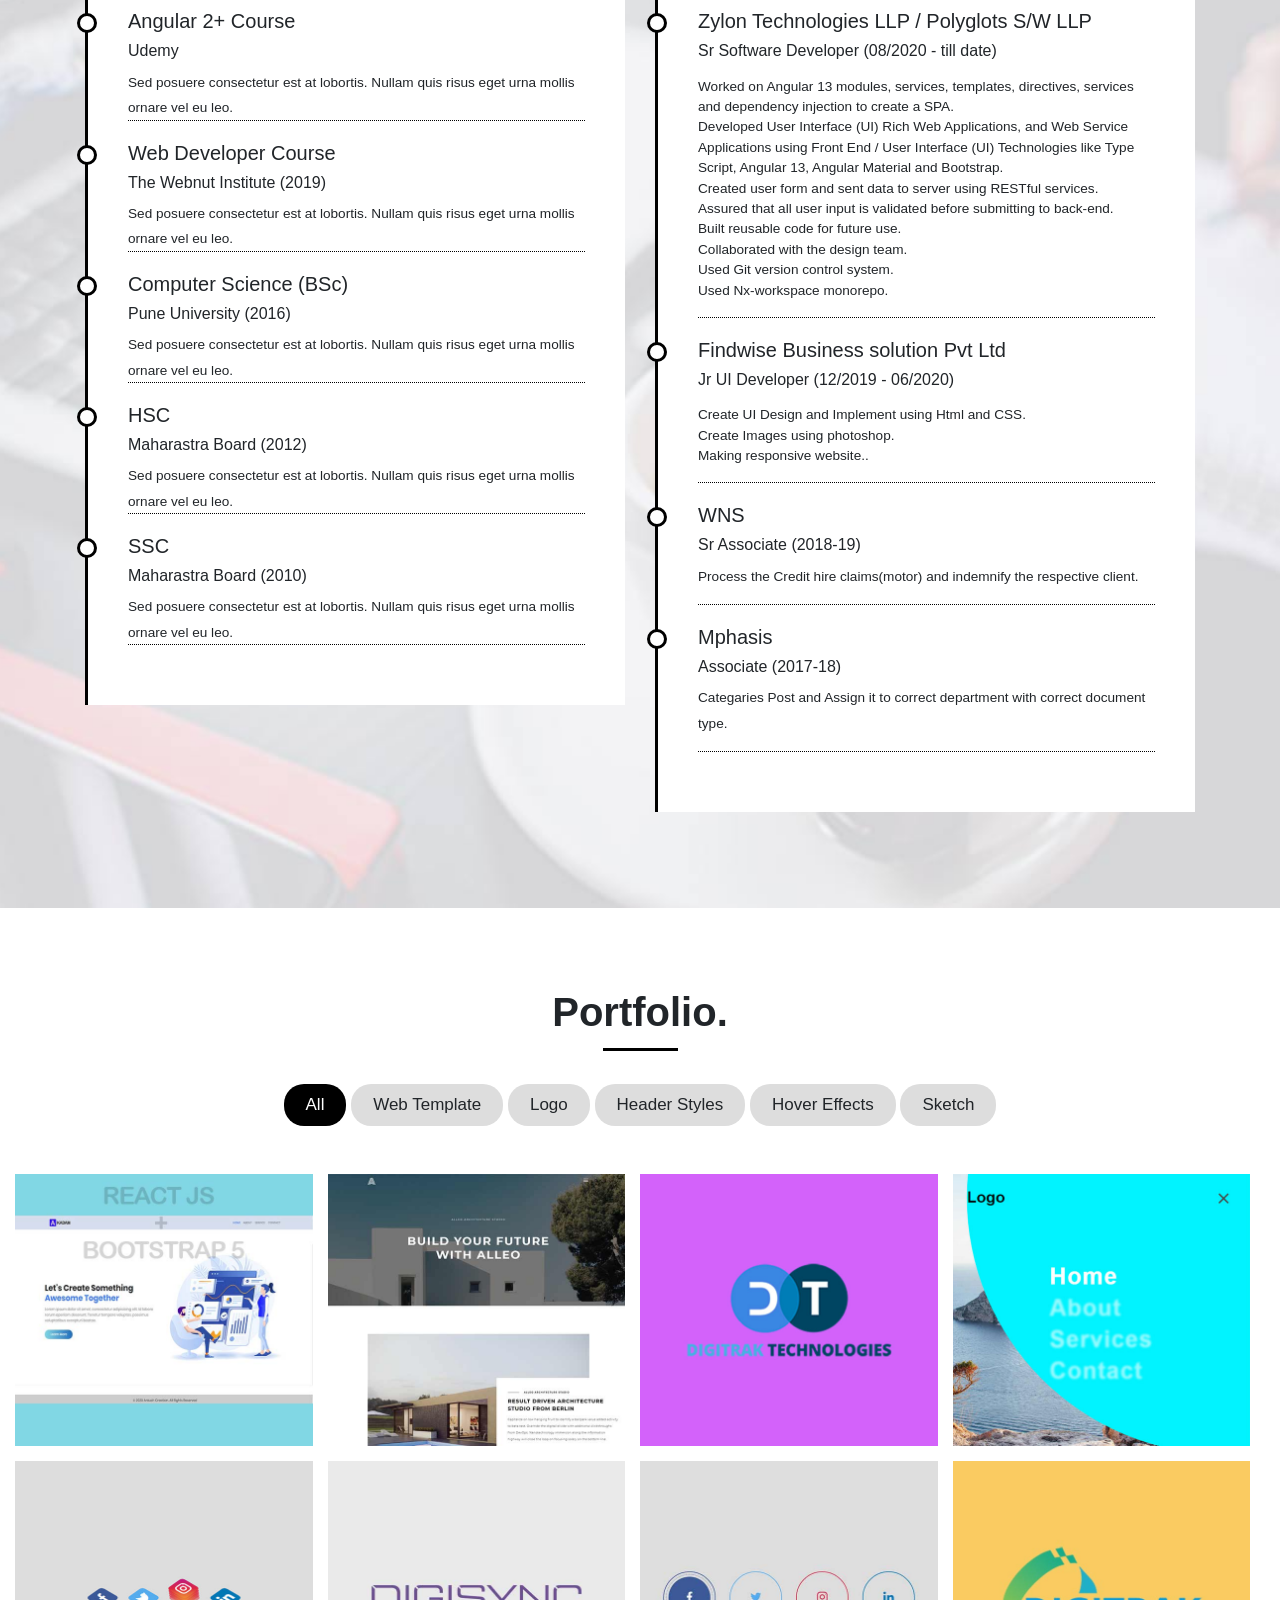
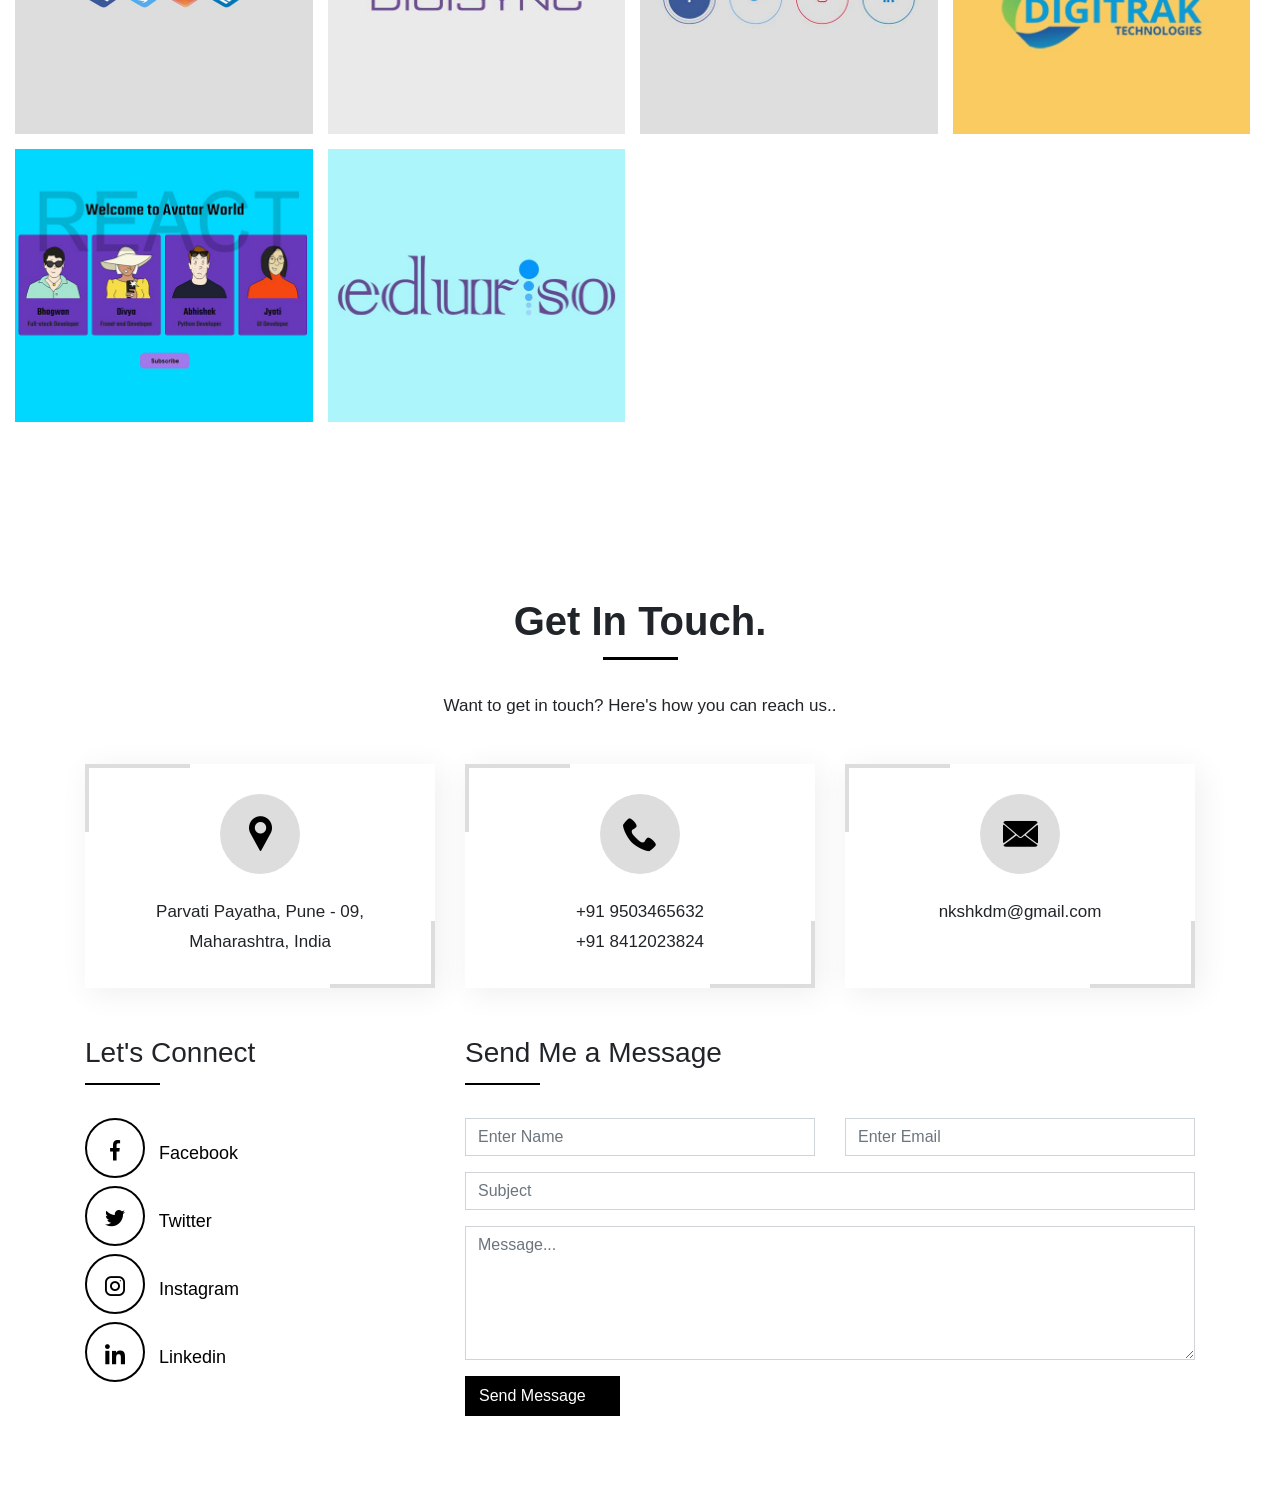
==== commit 9fe0a4a6: "about section added." ====
--- a/index.html
+++ b/index.html
@@ -65,6 +65,9 @@
 						<div class="about-text">
 							<h3 class="mb-3">About Me</h3>
 							<p>I am <span>Ankush Kadam</span>. I am a Frontend / Web Developer, and I'm very passionate and dedicated to my work. I have acquired the skills and knowledge necessary to make your project a success.</p>
+							
+							<p>I have <strong>3+</strong> years of overall IT experience in angular as software developer.</p>
+
 							<ul class="list-unstyled">
 								<li class="pb-2"><span>Name : </span> Ankush Kadam </li>
 								<li class="pb-2"><span>Address : </span> Parvati Payatha, Pune - 411009</li>
@@ -290,24 +293,29 @@
 							<h3 class="position-relative mb-5">Education</h3>
 							<ul class="list-unstyled listing">
 								<li class="listing-block">
+									<h5>Angular 2+ Course</h5>
+									<h6>Udemy</h6>
+									<small>Sed posuere consectetur est at lobortis. Nullam quis risus eget urna mollis ornare vel eu leo.</small>
+								</li>
+								<li class="listing-block">
 									<h5>Web Developer Course</h5>
 									<h6>The Webnut Institute (2019)</h6>
-									<p>Sed posuere consectetur est at lobortis. Nullam quis risus eget urna mollis ornare vel eu leo.</p>
+									<small>Sed posuere consectetur est at lobortis. Nullam quis risus eget urna mollis ornare vel eu leo.</small>
 								</li>
 								<li class="listing-block">
 									<h5>Computer Science (BSc)</h5>
 									<h6>Pune University (2016)</h6>
-									<p>Sed posuere consectetur est at lobortis. Nullam quis risus eget urna mollis ornare vel eu leo.</p>
+									<small>Sed posuere consectetur est at lobortis. Nullam quis risus eget urna mollis ornare vel eu leo.</small>
 								</li>
 								<li class="listing-block">
 									<h5>HSC</h5>
 									<h6>Maharastra Board (2012)</h6>
-									<p>Sed posuere consectetur est at lobortis. Nullam quis risus eget urna mollis ornare vel eu leo.</p>
+									<small>Sed posuere consectetur est at lobortis. Nullam quis risus eget urna mollis ornare vel eu leo.</small>
 								</li>
 								<li class="listing-block">
 									<h5>SSC</h5>
 									<h6>Maharastra Board (2010)</h6>
-									<p>Sed posuere consectetur est at lobortis. Nullam quis risus eget urna mollis ornare vel eu leo.</p>
+									<small>Sed posuere consectetur est at lobortis. Nullam quis risus eget urna mollis ornare vel eu leo.</small>
 								</li>
 							</ul>
 						</div>
@@ -318,24 +326,43 @@
 							<h3 class="position-relative mb-5">Experience</h3>
 							<ul class="list-unstyled listing">
 								<li class="listing-block">
-									<h5>Findwise Business Solution Pvt Ltd</h5>
-									<h6>Web Developer (2019 - till date)</h6>
-									<p>Creating Websites, Responsive Design. Writing well design, efficient code. Making Logo/Images using Photoshop.</p>
-								</li>
-								<li class="listing-block">
-									<h5>Ascent Innovation Pvt Ltd</h5>
-									<h6>Web Developer (2019)</h6>
-									<p>Creating Website Layout/ UI by using standard HTML&CSS. Creating Responsive Desgin.</p>
+									<h5>Zylon Technologies LLP / Polyglots S/W LLP</h5>
+									<h6>Sr Software Developer (08/2020 - till date)</h6>
+									<p>
+										<div class="small">	Worked on Angular 13 modules, services, templates, directives, services and dependency injection to create a SPA.</div>
+										<div class="small">	Developed User Interface (UI) Rich Web Applications, and Web Service Applications using Front End / User Interface (UI) Technologies like Type Script, Angular 13, Angular Material and Bootstrap.</div>
+										<div class="small">	Created user form and sent data to server using RESTful services.</div>
+										<div class="small">	Assured that all user input is validated before submitting to back-end.</div>
+										<div class="small">	Built reusable code for future use.</div>
+										<div class="small">	Collaborated with the design team.</div>
+										<div class="small">	Used Git version control system.</div>
+										<div class="small">	Used Nx-workspace monorepo.</div>
+										
+									</p>
+								</li>
+								<li class="listing-block">
+									<h5>Findwise Business solution Pvt Ltd</h5>
+									<h6>Jr UI Developer  (12/2019 - 06/2020)</h6>
+									<p>
+										<div class="small">	Create UI Design and Implement using Html and CSS.</div>
+										<div class="small">	Create Images using photoshop.</div>
+										<div class="small">	Making responsive website..</div>
+									</p>
 								</li>
 								<li class="listing-block">
 									<h5>WNS</h5>
 									<h6>Sr Associate (2018-19)</h6>
-									<p>Process the Credit hire claims(motor) and indemnify the respective client.</p>
+									<p>
+										<small> Process the Credit hire claims(motor) and indemnify the respective client.
+										</small>
+										</p>
 								</li>
 								<li class="listing-block">
 									<h5>Mphasis</h5>
 									<h6> Associate (2017-18)</h6>
-									<p>Categaries Post and Assign it to correct department with correct document type.</p>
+									<p>
+										<small>Categaries Post and Assign it to correct department with correct document type.</small>
+									</p>
 								</li>
 							</ul>
 						</div>
